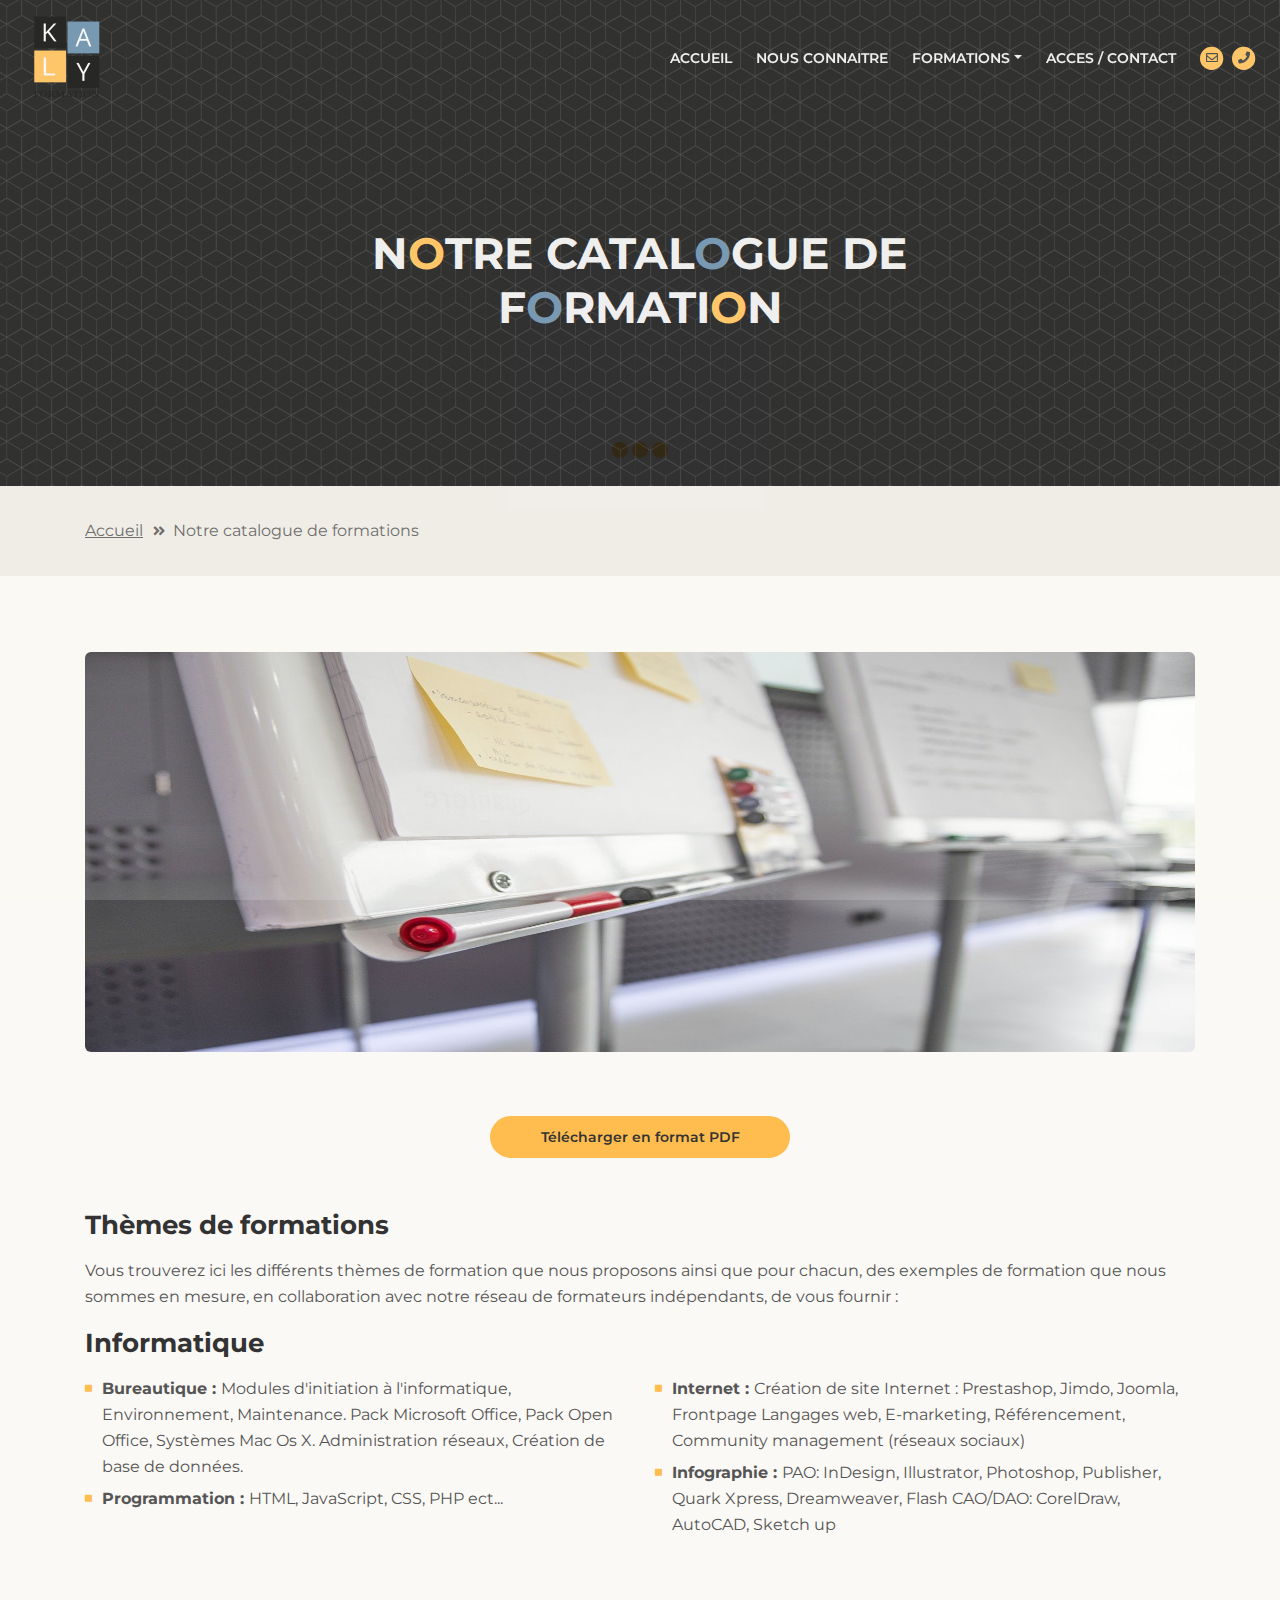
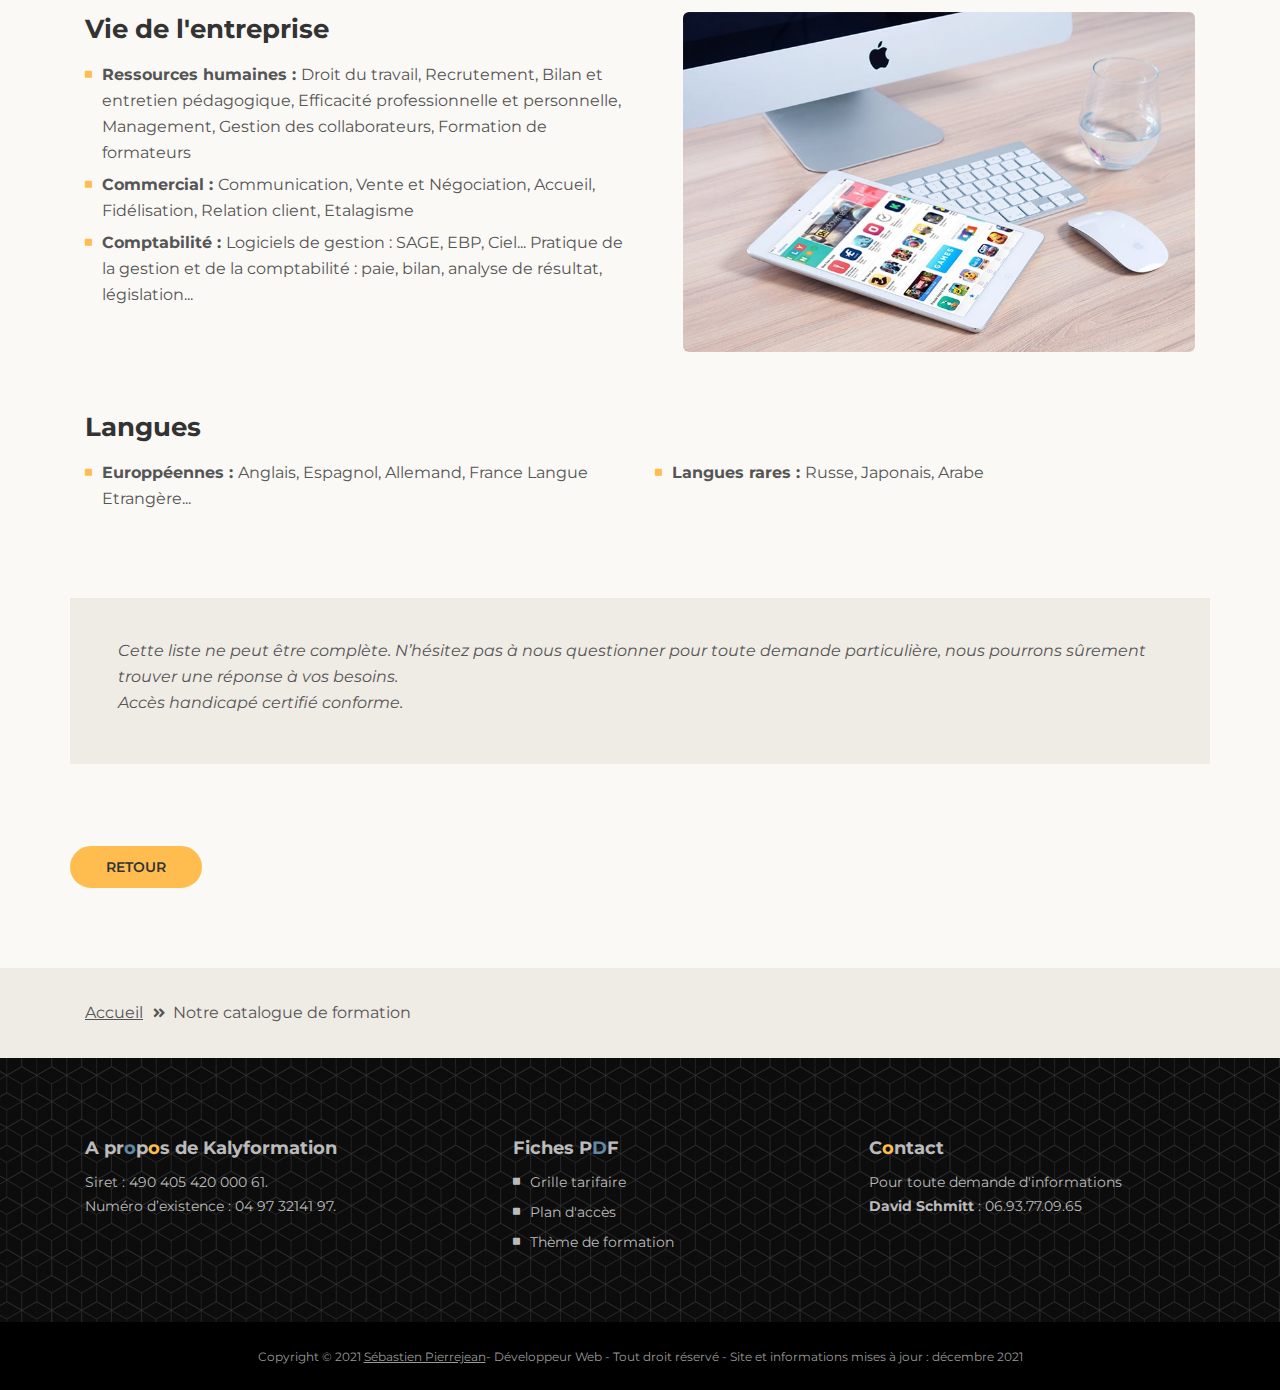
==== formation-details.html @ a507acc5 "Add files via upload" ====
<!DOCTYPE html>
<html lang="en">
    <head>
        <meta charset="utf-8" />
        <meta
            name="viewport"
            content="width=device-width, initial-scale=1, shrink-to-fit=no"
        />

        <!-- SEO Meta Tags -->
        <meta
            name="description"
            content="Landing page template built with HTML and Bootstrap 4 for presenting training courses, classes, workshops and for convincing visitors to register using the form."
        />
        <meta name="author" content="Inovatik" />

        <!-- OG Meta Tags to improve the way the post looks when you share the page on LinkedIn, Facebook, Google+ -->
        <meta property="og:site_name" content="" />
        <!-- website name -->
        <meta property="og:site" content="" />
        <!-- website link -->
        <meta property="og:title" content="" />
        <!-- title shown in the actual shared post -->
        <meta property="og:description" content="" />
        <!-- description shown in the actual shared post -->
        <meta property="og:image" content="" />
        <!-- image link, make sure it's jpg -->
        <meta property="og:url" content="" />
        <!-- where do you want your post to link to -->
        <meta property="og:type" content="article" />

        <!-- Website Title -->
        <title>Article Details - Corso</title>

        <!-- Styles -->
        <link
            href="https://fonts.googleapis.com/css?family=Montserrat:400,400i,600,700,700i&display=swap"
            rel="stylesheet"
        />
        <link href="css/bootstrap.css" rel="stylesheet" />
        <link href="css/fontawesome-all.css" rel="stylesheet" />
        <link href="css/swiper.css" rel="stylesheet" />
        <link href="css/magnific-popup.css" rel="stylesheet" />
        <link href="css/styles.css" rel="stylesheet" />

        <!-- Favicon  -->
        <link rel="icon" href="images/favicon.png" />
    </head>
    <body data-spy="scroll" data-target=".fixed-top">
        <!-- Preloader -->
        <div class="spinner-wrapper">
            <div class="spinner">
                <div class="bounce1"></div>
                <div class="bounce2"></div>
                <div class="bounce3"></div>
            </div>
        </div>
        <!-- end of preloader -->

        <!-- Navigation -->
        <nav class="navbar navbar-expand-lg navbar-dark navbar-custom fixed-top">
            <!-- Text Logo - Use this if you don't have a graphic logo -->
            <!-- <a class="navbar-brand logo-text page-scroll" href="index.html">Corso</a> -->

            <!-- Image Logo -->
            <a class="logo-image" href="index.html"
                ><img src="images/kalySmallLogo.png" alt="alternative"
            /></a>

            <!-- Mobile Menu Toggle Button -->
            <button
                class="navbar-toggler"
                type="button"
                data-toggle="collapse"
                data-target="#navbarsExampleDefault"
                aria-controls="navbarsExampleDefault"
                aria-expanded="false"
                aria-label="Toggle navigation"
            >
                <span class="navbar-toggler-awesome fas fa-bars"></span>
                <span class="navbar-toggler-awesome fas fa-times"></span>
            </button>
            <!-- end of mobile menu toggle button -->

            <div class="collapse navbar-collapse" id="navbarsExampleDefault">
                <ul class="navbar-nav ml-auto">
                    <li class="nav-item">
                        <a class="nav-link page-scroll" href="index.html"
                            >ACCUEIL <span class="sr-only">(current)</span></a
                        >
                    </li>
                    <li class="nav-item">
                        <a class="nav-link page-scroll" href="index.html#register"
                            >NOUS CONNAITRE</a
                        >
                    </li>

                    <!-- Dropdown Menu -->
                    <li class="nav-item dropdown">
                        <a
                            class="nav-link dropdown-toggle page-scroll"
                            href="index.html#description"
                            id="navbarDropdown"
                            role="button"
                            aria-haspopup="true"
                            aria-expanded="false"
                            >FORMATIONS</a
                        >
                        <div class="dropdown-menu" aria-labelledby="navbarDropdown">
                            <a class="dropdown-item" href="formation-details.html"
                                ><span class="item-text">NOS FORMATIONS</span></a
                            >
                            <div class="dropdown-divider"></div>
                            <a class="dropdown-item" href="terms-conditions.html"
                                ><span class="item-text">PLANING 2022</span></a
                            >
                            <div class="dropdown-divider"></div>
                            <a class="dropdown-item" href="price.html"
                                ><span class="item-text">TARIFS</span></a
                            >
                        </div>
                    </li>
                    <!-- end of dropdown menu -->

                    <li class="nav-item">
                        <a class="nav-link page-scroll" href="index.html#contact"
                            >ACCES / CONTACT</a
                        >
                    </li>
                </ul>
                <span class="nav-item social-icons">
                    <span class="fa-stack">
                        <a href="mailto:david@kalyformation.fr">
                            <i class="fas fa-circle fa-stack-2x"></i>
                            <i class="far fa-envelope fa-stack-1x"></i>
                        </a>
                    </span>
                    <span class="fa-stack">
                        <a href="#contact">
                            <i class="fas fa-circle fa-stack-2x"></i>
                            <i class="fas fa-phone fa-stack-1x"></i>
                        </a>
                    </span>
                </span>
            </div>
        </nav>
        <!-- end of navbar -->
        <!-- end of navigation -->

        <!-- Header -->
        <header id="header" class="ex-header">
            <div class="container">
                <div class="row">
                    <div class="col-md-12">
                        <h1 class="white">
                            N<span class="color-yellow">o</span>tre catal<span
                                class="color-blue"
                                >o</span
                            >gue de f<span class="color-blue">o</span>rmati<span
                                class="color-yellow"
                                >o</span
                            >n
                        </h1>
                    </div>
                    <!-- end of col -->
                </div>
                <!-- end of row -->
            </div>
            <!-- end of container -->
        </header>
        <!-- end of ex-header -->
        <!-- end of header -->

        <!-- Breadcrumbs -->
        <div class="ex-basic-1">
            <div class="container">
                <div class="row">
                    <div class="col-lg-12">
                        <div class="breadcrumbs">
                            <a href="index.html">Accueil</a
                            ><i class="fa fa-angle-double-right"></i
                            ><span>Notre catalogue de formations</span>
                        </div>
                        <!-- end of breadcrumbs -->
                    </div>
                    <!-- end of col -->
                </div>
                <!-- end of row -->
            </div>
            <!-- end of container -->
        </div>
        <!-- end of ex-basic-1 -->
        <!-- end of breadcrumbs -->

        <!-- Privacy Content -->
        <div class="ex-basic-2">
            <div class="container">
                <div class="row">
                    <div class="col-lg-12">
                        <div class="image-container-large img-formation-details">
                            <img
                                class="img-fluid"
                                src="images/workshop.jpg"
                                alt="alternative"
                            />
                        </div>
                        <a class="btn-solid-reg button-price" href="index.html"
                            >Télécharger en format PDF</a
                        >
                        <!-- end of image-container-large -->
                        <div class="text-container">
                            <h3>Thèmes de formations</h3>

                            <p>
                                Vous trouverez ici les différents thèmes de formation que
                                nous proposons ainsi que pour chacun, des exemples de
                                formation que nous sommes en mesure, en collaboration avec
                                notre réseau de formateurs indépendants, de vous fournir :
                            </p>
                            <h3 id="informatique">Informatique</h3>
                            <div class="row">
                                <div class="col-md-6">
                                    <ul class="list-unstyled li-space-lg">
                                        <li class="media">
                                            <i class="fas fa-square"></i>
                                            <div class="media-body">
                                                <strong>Bureautique : </strong>
                                                Modules d'initiation à l'informatique,
                                                Environnement, Maintenance. Pack Microsoft
                                                Office, Pack Open Office, Systèmes Mac Os
                                                X. Administration réseaux, Création de
                                                base de données.
                                            </div>
                                        </li>
                                        <li class="media">
                                            <i class="fas fa-square"></i>
                                            <div class="media-body">
                                                <strong>Programmation : </strong>
                                                HTML, JavaScript, CSS, PHP ect...
                                            </div>
                                        </li>
                                    </ul>
                                </div>
                                <!-- end of col -->

                                <div class="col-md-6">
                                    <ul class="list-unstyled li-space-lg">
                                        <li class="media">
                                            <i class="fas fa-square"></i>
                                            <div class="media-body">
                                                <strong>Internet : </strong>
                                                Création de site Internet : Prestashop,
                                                Jimdo, Joomla, Frontpage Langages web,
                                                E-marketing, Référencement, Community
                                                management (réseaux sociaux)
                                            </div>
                                        </li>
                                        <li class="media">
                                            <i class="fas fa-square"></i>
                                            <div class="media-body">
                                                <strong>Infographie : </strong>
                                                PAO: InDesign, Illustrator, Photoshop,
                                                Publisher, Quark Xpress, Dreamweaver,
                                                Flash CAO/DAO: CorelDraw, AutoCAD, Sketch
                                                up
                                            </div>
                                        </li>
                                    </ul>
                                </div>
                                <!-- end of col -->
                            </div>
                            <!-- end of row -->
                        </div>
                        <!-- end of text-container-->

                        <div class="text-container">
                            <div class="row">
                                <div class="col-md-6">
                                    <h3 id="vie-de-lentreprise">Vie de l'entreprise</h3>
                                    <ul class="list-unstyled li-space-lg">
                                        <li class="media">
                                            <i class="fas fa-square"></i>
                                            <div class="media-body">
                                                <strong>Ressources humaines : </strong>
                                                Droit du travail, Recrutement, Bilan et
                                                entretien pédagogique, Efficacité
                                                professionnelle et personnelle,
                                                Management, Gestion des collaborateurs,
                                                Formation de formateurs
                                            </div>
                                        </li>
                                        <li class="media">
                                            <i class="fas fa-square"></i>
                                            <div class="media-body">
                                                <strong>Commercial : </strong>
                                                Communication, Vente et Négociation,
                                                Accueil, Fidélisation, Relation client,
                                                Etalagisme
                                            </div>
                                        </li>
                                        <li class="media">
                                            <i class="fas fa-square"></i>
                                            <div class="media-body">
                                                <strong>Comptabilité : </strong>
                                                Logiciels de gestion : SAGE, EBP, Ciel...
                                                Pratique de la gestion et de la
                                                comptabilité : paie, bilan, analyse de
                                                résultat, législation...
                                            </div>
                                        </li>
                                    </ul>
                                </div>
                                <!-- end of col -->
                                <div class="col-md-6">
                                    <div class="image-container-small">
                                        <img
                                            class="img-fluid"
                                            src="images/article-details-small.jpg"
                                            alt="alternative"
                                        />
                                    </div>
                                    <!-- end of image-container-small -->
                                </div>
                                <!-- end of col -->
                            </div>
                            <!-- end of row -->
                        </div>
                        <!-- end of text-container -->
                        <h3 id="langues">Langues</h3>
                        <div class="row">
                            <div class="col-md-6">
                                <ul class="list-unstyled li-space-lg">
                                    <li class="media">
                                        <i class="fas fa-square"></i>
                                        <div class="media-body">
                                            <strong>Europpéennes : </strong>
                                            Anglais, Espagnol, Allemand, France Langue
                                            Etrangère...
                                        </div>
                                    </li>
                                </ul>
                            </div>
                            <!-- end of col -->

                            <div class="col-md-6">
                                <ul class="list-unstyled li-space-lg">
                                    <li class="media">
                                        <i class="fas fa-square"></i>
                                        <div class="media-body">
                                            <strong>Langues rares : </strong>
                                            Russe, Japonais, Arabe
                                        </div>
                                    </li>
                                </ul>
                            </div>
                            <!-- end of col -->
                        </div>
                        <!-- end of row -->
                    </div>
                    <div>
                        <!-- end of text-container-->

                        <div class="text-container dark notice-formation">
                            <p class="testimonial-text">
                                Cette liste ne peut être complète. N’hésitez pas à nous
                                questionner pour toute demande particulière, nous pourrons
                                sûrement trouver une réponse à vos besoins.<br />
                                Accès handicapé certifié conforme.
                            </p>
                        </div>
                        <!-- end of text container -->

                        <a class="btn-solid-reg" href="index.html">RETOUR</a>
                    </div>
                    <!-- end of col-->
                </div>
                <!-- end of row -->
            </div>
            <!-- end of container -->
        </div>
        <!-- end of ex-basic-2 -->
        <!-- end of privacy content -->

        <!-- Breadcrumbs -->
        <div class="ex-basic-1">
            <div class="container">
                <div class="row">
                    <div class="col-lg-12">
                        <div class="breadcrumbs">
                            <a href="index.html">Accueil</a
                            ><i class="fa fa-angle-double-right"></i
                            ><span>Notre catalogue de formation</span>
                        </div>
                        <!-- end of breadcrumbs -->
                    </div>
                    <!-- end of col -->
                </div>
                <!-- end of row -->
            </div>
            <!-- end of container -->
        </div>
        <!-- end of ex-basic-1 -->
        <!-- end of breadcrumbs -->

        <!-- Footer -->
        <div class="footer">
            <div class="container">
                <div class="row">
                    <div class="col-md-4">
                        <div class="footer-col first">
                            <h5>
                                A pr<span class="color-blue">o</span>p<span
                                    class="color-yellow"
                                    >o</span
                                >s de Kalyformation
                            </h5>
                            <p class="p-small">
                                Siret : 490 405 420 000 61.
                                <br />
                                Numéro d’existence : 04 97 32141 97.
                            </p>
                        </div>
                    </div>
                    <!-- end of col -->
                    <div class="col-md-4">
                        <div class="footer-col second">
                            <h5>Fiches P<span class="color-blue">D</span>F</h5>
                            <ul class="list-unstyled li-space-lg p-small">
                                <li class="media">
                                    <i class="fas fa-square"></i>
                                    <div class="media-body">
                                        <a href="terms-conditions.html"
                                            >Grille tarifaire</a
                                        >
                                    </div>
                                </li>
                                <li class="media">
                                    <i class="fas fa-square"></i>
                                    <div class="media-body">
                                        <a href="privacy-policy.html">Plan d'accès</a>
                                    </div>
                                </li>
                                <li class="media">
                                    <i class="fas fa-square"></i>
                                    <div class="media-body">
                                        <a href="article-details.html"
                                            >Thème de formation</a
                                        >
                                    </div>
                                </li>
                            </ul>
                        </div>
                    </div>
                    <!-- end of col -->

                    <div class="col-md-4">
                        <div class="footer-col fourth">
                            <h5>C<span class="color-yellow">o</span>ntact</h5>
                            <p class="p-small">
                                Pour toute demande d'informations
                                <br />
                                <strong>David Schmitt</strong> : 06.93.77.09.65
                            </p>
                        </div>
                    </div>
                </div>
                <!-- end of col -->
            </div>
            <!-- end of container -->
        </div>
        <!-- end of footer -->

        <!-- Copyright -->
        <div class="copyright">
            <div class="container">
                <div class="row">
                    <div class="col-lg-12">
                        <p class="p-small">
                            Copyright © 2021
                            <a href="mailto:pj.sebastien@gmail.com"
                                >Sébastien Pierrejean</a
                            >- Développeur Web - Tout droit réservé - Site et informations
                            mises à jour : décembre 2021
                        </p>
                    </div>
                    <!-- end of col -->
                </div>
                <!-- enf of row -->
            </div>
            <!-- end of container -->
        </div>
        <!-- end of copyright -->

        <!-- Scripts -->
        <script src="js/jquery.min.js"></script>
        <!-- jQuery for Bootstrap's JavaScript plugins -->
        <script src="js/popper.min.js"></script>
        <!-- Popper tooltip library for Bootstrap -->
        <script src="js/bootstrap.min.js"></script>
        <!-- Bootstrap framework -->
        <script src="js/jquery.easing.min.js"></script>
        <!-- jQuery Easing for smooth scrolling between anchors -->
        <script src="js/jquery.countdown.min.js"></script>
        <!-- The Final Countdown plugin for jQuery -->
        <script src="js/swiper.min.js"></script>
        <!-- Swiper for image and text sliders -->
        <script src="js/jquery.magnific-popup.js"></script>
        <!-- Magnific Popup for lightboxes -->
        <script src="js/validator.min.js"></script>
        <!-- Validator.js - Bootstrap plugin that validates forms -->
        <script src="js/scripts.js"></script>
        <!-- Custom scripts -->
    </body>
</html>
---- css/styles.css ----
/* Template: Corso - Free Training Course Landing Page Template
   Author: Inovatik
   Created: Nov 2019
   Description: Master CSS file
*/

/*****************************************
Table Of Contents:

01. General Styles
02. Preloader
03. Navigation
04. Header
05. Registration
06. Partners
07. Instructor
08. Description
09. Students
10. Details Lightbox
11. Video
12. Takeaways
13. Testimonials
14. Date
15. Newsletter
16. Contact
17. Footer
18. Copyright
19. Back To Top Button
20. Extra Pages
21. Media Queries
******************************************/

/*****************************************
Colors:
- Backgrounds - light gray #fbf9f5
- Backgrounds, buttons - yellow #ffbd50
- Headings text, navbar links - black #333
- Body text - dark gray #555
******************************************/

/******************************/
/*     01. General Styles     */
/******************************/
body,
html {
    width: 100%;
    height: 100%;
}

body,
p {
    color: #555;
    font: 400 1rem/1.625rem 'Montserrat', sans-serif;
}

.p-large {
    font: 400 1.125rem/1.75rem 'Montserrat', sans-serif;
}

.p-small {
    font: 400 0.875rem/1.5rem 'Montserrat', sans-serif;
}

.p-heading {
    margin-bottom: 3.75rem;
}

.color-blue {
    color: #6088a7;
}

.color-yellow {
    color: #ffbd50;
}

h1 {
    color: #333;
    font: 700 2.75rem/3.375rem 'Montserrat', sans-serif;
    text-transform: uppercase;
    padding-top: 50px;
}

h2 {
    color: #333;
    font: 700 2.25rem/2.875rem 'Montserrat', sans-serif;
}

@media (max-width: 452px) {
    h1 {
        font-size: 2.25rem;
    }
    h2 {
        font-size: 1.75rem;
    }
}
@media (max-width: 368px) {
    h1 {
        font-size: 1.9rem;
    }
    h2 {
        font-size: 1.65rem;
    }
}

h3 {
    color: #333;
    font: 700 1.625rem/2.125rem 'Montserrat', sans-serif;
}

h4 {
    color: #333;
    font: 700 1.25rem/1.875rem 'Montserrat', sans-serif;
}

h5 {
    color: #333;
    font: 700 1.125rem/1.75rem 'Montserrat', sans-serif;
}

h6 {
    color: #333;
    font: 700 1rem/1.625rem 'Montserrat', sans-serif;
}

.testimonial-text {
    font-style: italic;
}

.testimonial-author {
    font-weight: 700;
    font-size: 1rem;
    line-height: 1.625rem;
}

.li-space-lg li {
    margin-bottom: 0.375rem;
}

.indent {
    padding-left: 1.25rem;
}

a {
    color: #555;
    text-decoration: underline;
}

a:hover {
    color: #555;
    text-decoration: underline;
}

.link-formation {
    text-decoration: none;
    cursor: pointer;
}

.link-to-formation {
    text-decoration: none;
    cursor: pointer;
}

.link-formation:hover {
    text-decoration: none;
}

.white {
    color: #eee;
}

.btn-solid-reg {
    display: inline-block;
    padding: 1.1875rem 2.125rem 1.1875rem 2.125rem;
    border: 0.125rem solid #ffbd50;
    border-radius: 2rem;
    background-color: #ffbd50;
    color: #333;
    font: 600 0.875rem/0 'Montserrat', sans-serif;
    text-decoration: none;
    transition: all 0.2s;
}

.btn-solid-reg:hover {
    border: 0.125rem solid #333;
    background-color: transparent;
    color: #333;
    text-decoration: none;
}

.btn-solid-lg {
    display: inline-block;
    padding: 1.375rem 2.625rem 1.375rem 2.625rem;
    border: 0.125rem solid #ffbd50;
    border-radius: 2rem;
    background-color: #ffbd50;
    color: #333;
    font: 600 0.875rem/0 'Montserrat', sans-serif;
    text-decoration: none;
    transition: all 0.2s;
}

.btn-solid-lg:hover {
    border: 0.125rem solid #333;
    background-color: transparent;
    color: #333;
    text-decoration: none;
}

.btn-outline-reg {
    display: inline-block;
    padding: 1.1875rem 2.125rem 1.1875rem 2.125rem;
    border: 0.125rem solid #333;
    border-radius: 2rem;
    background-color: transparent;
    color: #333;
    font: 600 0.875rem/0 'Montserrat', sans-serif;
    text-decoration: none;
    transition: all 0.2s;
}

.btn-outline-reg:hover {
    border: 0.125rem solid #ffbd50;
    background-color: #ffbd50;
    color: #333;
    text-decoration: none;
}

.btn-outline-lg {
    display: inline-block;
    padding: 1.375rem 2.625rem 1.375rem 2.625rem;
    border: 0.125rem solid #333;
    border-radius: 2rem;
    background-color: transparent;
    color: #333;
    font: 600 0.875rem/0 'Montserrat', sans-serif;
    text-decoration: none;
    transition: all 0.2s;
}

.btn-outline-lg:hover {
    border: 0.125rem solid #ffbd50;
    background-color: #ffbd50;
    color: #333;
    text-decoration: none;
}

.btn-outline-sm {
    display: inline-block;
    padding: 1rem 1.625rem 0.875rem 1.625rem;
    border: 0.125rem solid #333;
    border-radius: 2rem;
    background-color: transparent;
    color: #333;
    font: 600 0.875rem/0 'Montserrat', sans-serif;
    text-decoration: none;
    transition: all 0.2s;
}

.btn-outline-sm:hover {
    border: 0.125rem solid #ffbd50;
    background-color: #ffbd50;
    color: #333;
    text-decoration: none;
}

.form-group {
    position: relative;
    margin-bottom: 1.25rem;
}

.form-group.has-error.has-danger {
    margin-bottom: 0.625rem;
}

.form-group.has-error.has-danger .help-block.with-errors ul {
    margin-top: 0.375rem;
}

.label-control {
    position: absolute;
    top: 0.87rem;
    left: 1.375rem;
    color: #555;
    opacity: 1;
    font: 400 0.875rem/1.375rem 'Montserrat', sans-serif;
    cursor: text;
    transition: all 0.2s ease;
}

.italic {
    width: 80%;
    margin: 0 auto;
    margin-top: 60px;
    font-style: italic;
}

/* IE10+ hack to solve lower label text position compared to the rest of the browsers */
@media screen and (-ms-high-contrast: active), screen and (-ms-high-contrast: none) {
    .label-control {
        top: 0.9375rem;
    }
}

.form-control-input:focus + .label-control,
.form-control-input.notEmpty + .label-control,
.form-control-textarea:focus + .label-control,
.form-control-textarea.notEmpty + .label-control {
    top: 0.125rem;
    opacity: 1;
    font-size: 0.75rem;
    font-weight: 700;
}

.form-control-input,
.form-control-select {
    display: block; /* needed for proper display of the label in Firefox, IE, Edge */
    width: 100%;
    padding-top: 1.0625rem;
    padding-bottom: 0.0625rem;
    padding-left: 1.3125rem;
    border: 1px solid #c4d8dc;
    border-radius: 0.25rem;
    background-color: #fff;
    color: #555;
    font: 400 0.875rem/1.875rem 'Montserrat', sans-serif;
    transition: all 0.2s;
    -webkit-appearance: none; /* removes inner shadow on form inputs on ios safari */
}

.form-control-select {
    padding-top: 0.5rem;
    padding-bottom: 0.5rem;
    height: 3rem;
}

/* IE10+ hack to solve lower label text position compared to the rest of the browsers */
@media screen and (-ms-high-contrast: active), screen and (-ms-high-contrast: none) {
    .form-control-input {
        padding-top: 1.25rem;
        padding-bottom: 0.75rem;
        line-height: 1.75rem;
    }

    .form-control-select {
        padding-top: 0.875rem;
        padding-bottom: 0.75rem;
        height: 3.125rem;
        line-height: 2.125rem;
    }
}

select {
    /* you should keep these first rules in place to maintain cross-browser behavior */
    -webkit-appearance: none;
    -moz-appearance: none;
    -ms-appearance: none;
    -o-appearance: none;
    appearance: none;
    background-image: url('../images/down-arrow.png');
    background-position: 96% 50%;
    background-repeat: no-repeat;
    outline: none;
}

select::-ms-expand {
    display: none; /* removes the ugly default down arrow on select form field in IE11 */
}

.form-control-textarea {
    display: block; /* used to eliminate a bottom gap difference between Chrome and IE/FF */
    width: 100%;
    height: 8rem; /* used instead of html rows to normalize height between Chrome and IE/FF */
    padding-top: 1.25rem;
    padding-left: 1.3125rem;
    border: 1px solid #c4d8dc;
    border-radius: 0.25rem;
    background-color: #fff;
    color: #555;
    font: 400 0.875rem/1.75rem 'Montserrat', sans-serif;
    transition: all 0.2s;
}

.form-control-input:focus,
.form-control-select:focus,
.form-control-textarea:focus {
    border: 1px solid #a1a1a1;
    outline: none; /* Removes blue border on focus */
}

.form-control-input:hover,
.form-control-select:hover,
.form-control-textarea:hover {
    border: 1px solid #a1a1a1;
}

.checkbox {
    font-size: 0.75rem;
    line-height: 1.25rem;
}

input[type='checkbox'] {
    vertical-align: -15%;
    margin-right: 0.375rem;
}

/* IE10+ hack to raise checkbox field position compared to the rest of the browsers */
@media screen and (-ms-high-contrast: active), screen and (-ms-high-contrast: none) {
    input[type='checkbox'] {
        vertical-align: -9%;
    }
}

.form-control-submit-button {
    display: inline-block;
    width: 100%;
    height: 3.125rem;
    border: 0.125rem solid #ffbd50;
    border-radius: 1.5rem;
    background-color: #ffbd50;
    color: #333;
    font: 600 0.875rem/0 'Montserrat', sans-serif;
    cursor: pointer;
    transition: all 0.2s;
}

.form-control-submit-button:hover {
    border: 0.125rem solid #333;
    background-color: transparent;
    color: #333;
}

/* Fade-move Animation For Details Lightbox - Magnific Popup */
/* at start */
.my-mfp-slide-bottom .zoom-anim-dialog {
    opacity: 0;
    transition: all 0.2s ease-out;
    -webkit-transform: translateY(-1.25rem) perspective(37.5rem) rotateX(10deg);
    -ms-transform: translateY(-1.25rem) perspective(37.5rem) rotateX(10deg);
    transform: translateY(-1.25rem) perspective(37.5rem) rotateX(10deg);
}

/* animate in */
.my-mfp-slide-bottom.mfp-ready .zoom-anim-dialog {
    opacity: 1;
    -webkit-transform: translateY(0) perspective(37.5rem) rotateX(0);
    -ms-transform: translateY(0) perspective(37.5rem) rotateX(0);
    transform: translateY(0) perspective(37.5rem) rotateX(0);
}

/* animate out */
.my-mfp-slide-bottom.mfp-removing .zoom-anim-dialog {
    opacity: 0;
    -webkit-transform: translateY(-0.625rem) perspective(37.5rem) rotateX(10deg);
    -ms-transform: translateY(-0.625rem) perspective(37.5rem) rotateX(10deg);
    transform: translateY(-0.625rem) perspective(37.5rem) rotateX(10deg);
}

/* dark overlay, start state */
.my-mfp-slide-bottom.mfp-bg {
    opacity: 0;
    transition: opacity 0.2s ease-out;
}

/* animate in */
.my-mfp-slide-bottom.mfp-ready.mfp-bg {
    opacity: 0.8;
}
/* animate out */
.my-mfp-slide-bottom.mfp-removing.mfp-bg {
    opacity: 0;
}
/* end of fade-move animation for details lightbox - magnific popup */

/* Fade Animation For Image Lightbox - Magnific Popup */
@-webkit-keyframes fadeIn {
    from {
        opacity: 0;
    }
    to {
        opacity: 1;
    }
}

@keyframes fadeIn {
    from {
        opacity: 0;
    }
    to {
        opacity: 1;
    }
}

.fadeIn {
    -webkit-animation: fadeIn 0.6s;
    animation: fadeIn 0.6s;
}

@-webkit-keyframes fadeOut {
    from {
        opacity: 1;
    }
    to {
        opacity: 0;
    }
}

@keyframes fadeOut {
    from {
        opacity: 1;
    }
    to {
        opacity: 0;
    }
}

.fadeOut {
    -webkit-animation: fadeOut 0.8s;
    animation: fadeOut 0.8s;
}
/* end of fade animation for details lightbox - magnific popup */

/*************************/
/*     02. Preloader     */
/*************************/
.spinner-wrapper {
    position: fixed;
    z-index: 999999;
    top: 0;
    right: 0;
    bottom: 0;
    left: 0;
    background: #fbf9f5;
}

.spinner {
    position: absolute;
    top: 50%; /* centers the loading animation vertically one the screen */
    left: 50%; /* centers the loading animation horizontally one the screen */
    width: 3.75rem;
    height: 1.25rem;
    margin: -0.625rem 0 0 -1.875rem; /* is width and height divided by two */
    text-align: center;
}

.spinner > div {
    display: inline-block;
    width: 1rem;
    height: 1rem;
    border-radius: 100%;
    background-color: #ffbd50;
    -webkit-animation: sk-bouncedelay 1.4s infinite ease-in-out both;
    animation: sk-bouncedelay 1.4s infinite ease-in-out both;
}

.spinner .bounce1 {
    -webkit-animation-delay: -0.32s;
    animation-delay: -0.32s;
}

.spinner .bounce2 {
    -webkit-animation-delay: -0.16s;
    animation-delay: -0.16s;
}

@-webkit-keyframes sk-bouncedelay {
    0%,
    80%,
    100% {
        -webkit-transform: scale(0);
    }
    40% {
        -webkit-transform: scale(1);
    }
}

@keyframes sk-bouncedelay {
    0%,
    80%,
    100% {
        -webkit-transform: scale(0);
        -ms-transform: scale(0);
        transform: scale(0);
    }
    40% {
        -webkit-transform: scale(1);
        -ms-transform: scale(1);
        transform: scale(1);
    }
}

/**************************/
/*     03. Navigation     */
/**************************/
.navbar-custom {
    background-color: #fff;
    box-shadow: 0 0.0625rem 0.375rem 0 rgba(0, 0, 0, 0.04);
    font: 600 0.875rem/0.875rem 'Montserrat', sans-serif;
    transition: all 0.2s;
}

.navbar-custom .logo-image img {
    width: 100px;
    height: 100px;
}

.navbar-custom .logo-image .logo-text {
    font: italic 600 2rem/1.5rem 'Montserrat', sans-serif;
    color: #ffbd50;
    text-decoration: none;
}

.navbar-custom .navbar-nav {
    margin-top: 0.75rem;
    margin-bottom: 0.5rem;
}

.navbar-custom .nav-item .nav-link {
    padding: 0.625rem 0.75rem;
    color: #333;
    text-decoration: none;
    transition: all 0.2s ease;
}

.navbar-custom .nav-item .nav-link:hover,
.navbar-custom .nav-item .nav-link.active {
    color: #ffbd50;
}

/* Dropdown Menu */
.navbar-custom .dropdown:hover > .dropdown-menu {
    display: block; /* this makes the dropdown menu stay open while hovering it */
    min-width: auto;
    animation: fadeDropdown 0.2s; /* required for the fade animation */
}

@keyframes fadeDropdown {
    0% {
        opacity: 0;
    }

    100% {
        opacity: 1;
    }
}

.navbar-custom .dropdown-toggle:focus {
    /* removes dropdown outline on focus */
    outline: 0;
}

.navbar-custom .dropdown-menu {
    margin-top: 0;
    border: none;
    border-radius: 0.25rem;
    background-color: #fff;
}

.navbar-custom .dropdown-item {
    color: #333;
    text-decoration: none;
}

.navbar-custom .dropdown-item:hover {
    background-color: #fff;
}

.navbar-custom .dropdown-item .item-text {
    font: 600 0.875rem/0.875rem 'Montserrat', sans-serif;
}

.navbar-custom .dropdown-item:hover .item-text {
    color: #ffbd50;
}

.navbar-custom .dropdown-divider {
    width: 100%;
    height: 1px;
    margin: 0.75rem auto 0.725rem auto;
    border: none;
    background-color: #c4d8dc;
    opacity: 0.2;
}
/* end of dropdown menu */

.navbar-custom .social-icons {
    display: none;
}

.navbar-custom .navbar-toggler {
    padding: 0;
    border: none;
    color: #333;
    font-size: 2rem;
}

.navbar-custom button[aria-expanded='false'] .navbar-toggler-awesome.fas.fa-times {
    display: none;
}

.navbar-custom button[aria-expanded='false'] .navbar-toggler-awesome.fas.fa-bars {
    display: inline-block;
}

.navbar-custom button[aria-expanded='true'] .navbar-toggler-awesome.fas.fa-bars {
    display: none;
}

.navbar-custom button[aria-expanded='true'] .navbar-toggler-awesome.fas.fa-times {
    display: inline-block;
    margin-right: 0.125rem;
}

/*********************/
/*    04. Header     */
/*********************/
.header {
    position: relative;
    padding-top: 8rem;
    padding-bottom: 40%;
    background: linear-gradient(to bottom right, rgba(0, 0, 0, 0.8), rgba(0, 0, 0, 0.8)),
        url('../images/header-background.jpg') center center no-repeat;
    background-size: cover;
    text-align: center;
}

.header .countdown {
    margin-bottom: 0.5rem;
    color: #fff;
    text-align: center;
}

.header .countdown #clock .counter-number {
    display: inline-block;
    width: 6.5rem;
    height: 6.5rem;
    margin-right: 0.5rem;
    margin-bottom: 1.25rem;
    margin-left: 0.5rem;
    padding-top: 2rem;
    border: 0.125rem solid #fff;
    border-radius: 50%;
    font-weight: 400;
    font-size: 2.25rem;
    line-height: 1.25rem;
    text-align: center;
}

.header .countdown #clock .counter-number .timer-text {
    font-size: 0.75rem;
    line-height: 1rem;
    text-align: center;
}

.header h1 {
    margin-bottom: 0.75rem;
    color: #eee;
}

.header .p-large {
    margin-bottom: 1.75rem;
    color: #ddd;
}

.header .btn-solid-lg {
    margin-right: 0.5rem;
    margin-bottom: 1.125rem;
    margin-left: 0.5rem;
}

.header .btn-solid-lg:hover {
    border: 0.125rem solid #ffbd50;
    color: #ffbd50;
}

.header .btn-outline-lg {
    border: 0.125rem solid #fff;
    color: #fff;
}

.header .btn-outline-lg:hover {
    background-color: #fff;
    color: #333;
}

.header .outer-container {
    position: absolute;
    right: 0;
    bottom: -2rem;
    left: 0;
    margin-right: auto;
    margin-left: auto;
    width: 100%;
}

.header .slider-container {
    position: relative;
}

.header .swiper-container {
    position: static;
    width: 80%;
    border-radius: 0.75rem;
}

.header .swiper-container img {
    border-radius: 0.75rem;
}

.header .swiper-button-prev:focus,
.header .swiper-button-next:focus {
    /* even if you can't see it chrome you can see it on mobile device */
    outline: none;
}

.header .swiper-button-prev {
    left: 0.25rem;
    background-image: url("data:image/svg+xml;charset=utf-8,%3Csvg%20xmlns%3D'http%3A%2F%2Fwww.w3.org%2F2000%2Fsvg'%20viewBox%3D'0%200%2028%2044'%3E%3Cpath%20d%3D'M0%2C22L22%2C0l2.1%2C2.1L4.2%2C22l19.9%2C19.9L22%2C44L0%2C22L0%2C22L0%2C22z'%20fill%3D'%23ffffff'%2F%3E%3C%2Fsvg%3E");
    background-size: 1.125rem 1.75rem;
}

.header .swiper-button-next {
    right: 0.25rem;
    background-image: url("data:image/svg+xml;charset=utf-8,%3Csvg%20xmlns%3D'http%3A%2F%2Fwww.w3.org%2F2000%2Fsvg'%20viewBox%3D'0%200%2028%2044'%3E%3Cpath%20d%3D'M27%2C22L27%2C22L5%2C44l-2.1-2.1L22.8%2C22L2.9%2C2.1L5%2C0L27%2C22L27%2C22z'%20fill%3D'%23ffffff'%2F%3E%3C%2Fsvg%3E");
    background-size: 1.125rem 1.75rem;
}

.photo-david {
    width: 100px;
    height: 100px;
    object-fit: cover;
    border-radius: 50%;
    border: 1px solid white;
    float: left;
    margin: 10px 20px 0 0;
}

.presentation-text {
    padding: 0 10px 0 10px;
}

/****************************/
/*     05. Nos résultats     */
/****************************/
.form-1 {
    padding-top: 6rem;
    padding-bottom: 6.25rem;
    background-color: #ffbd50;
}

.result-circle {
    padding-right: 12px;
}

.image-position {
    display: flex;
    align-items: center;
    justify-content: center;
}

.image-size {
    width: 75%;
}
/**************************/
/*     07. Instructor     */
/**************************/
.basic-1 {
    padding-top: 3.75rem;
    padding-bottom: 3.5rem;
    background-color: #fbf9f5;
}

.basic-1 h2 {
    margin-bottom: 1.25rem;
}

.basic-1 img {
    margin-bottom: 2.5rem;
    border-radius: 0.25rem;
}

/***************************/
/*     08. Description     */
/***************************/
.basic-2 {
    padding-top: 3.5rem;
    padding-bottom: 2.75rem;
    background-color: #fbf9f5;
}

.basic-2 h2 {
    margin-bottom: 3.75rem;
    text-align: center;
}

.basic-2 .li-space-lg li {
    margin-bottom: 1.375rem;
}

.basic-2 .list-unstyled .bullet {
    margin-right: 0.625rem;
    width: 2.125rem;
    height: 2.125rem;
    border-radius: 50%;
    background-color: #ffbd50;
    color: #333;
    font-style: normal;
    font-weight: 700;
    font-size: 0.875rem;
    line-height: 2rem;
    text-align: center;
}

/************************/
/*     09. Students     */
/************************/
.basic-3 {
    padding-top: 2.75rem;
    padding-bottom: 4rem;
    background-color: #fbf9f5;
}

.basic-3 .text-container {
    margin-bottom: 3.5rem;
}

.basic-3 h2 {
    margin-bottom: 1.25rem;
}

.basic-3 p {
    margin-bottom: 1.375rem;
}

.basic-3 img {
    border-radius: 0.25rem;
}

/********************************/
/*     10. Details Lightbox     */
/********************************/
.lightbox-basic {
    margin: 2.5rem auto;
    padding: 2rem 1.5rem 2rem 1.5rem;
    border-radius: 0.25rem;
    background: #fbf9f5;
    text-align: left;
}

.lightbox-basic .container {
    padding-right: 0;
    padding-left: 0;
}

.lightbox-basic .image-container {
    max-width: 33.75rem;
    margin-right: auto;
    margin-bottom: 3rem;
    margin-left: auto;
}

.lightbox-basic .image-container img {
    border-radius: 0.25rem;
}

.lightbox-basic h3 {
    margin-bottom: 0.5rem;
}

.lightbox-basic hr {
    width: 2.5rem;
    height: 0.125rem;
    margin-top: 0;
    margin-bottom: 0.875rem;
    margin-left: 0;
    border: 0;
    background-color: #555;
    text-align: left;
}

.lightbox-basic h4 {
    margin-bottom: 1rem;
}

.lightbox-basic .list-unstyled .fas {
    color: #555;
    font-size: 0.5rem;
    line-height: 1.5rem;
}

.lightbox-basic .list-unstyled .media-body {
    margin-left: 0.625rem;
}

.lightbox-basic .btn-outline-reg,
.lightbox-basic .btn-solid-reg {
    margin-top: 0.75rem;
}

/* Signup Button */
.lightbox-basic .btn-solid-reg.mfp-close {
    position: relative;
    width: auto;
    height: auto;
    color: #333;
    opacity: 1;
}

.lightbox-basic .btn-solid-reg.mfp-close:hover {
    color: #333;
}
/* end of signup Button */

/* Back Button */
.lightbox-basic a.mfp-close.as-button {
    position: relative;
    width: auto;
    height: auto;
    margin-left: 0.375rem;
    color: #333;
    opacity: 1;
}

.lightbox-basic a.mfp-close.as-button:hover {
    color: #333;
}
/* end of back button */

.lightbox-basic button.mfp-close.x-button {
    position: absolute;
    top: -0.125rem;
    right: -0.125rem;
    width: 2.75rem;
    height: 2.75rem;
    color: #707984;
}

/*************************/
/*     12. Takeaways     */
/*************************/
.cards {
    padding-top: 3rem;
    padding-bottom: 2rem;
    background-color: #fbf9f5;
}

.cards h2 {
    margin-bottom: 1rem;
    text-align: center;
}

.cards p {
    text-align: center;
}

.cards .card {
    max-width: 21rem;
    height: 355px;
    margin-right: auto;
    margin-bottom: 4rem;
    margin-left: auto;
    padding: 3rem 1.625rem 1.75rem 1.625rem;
    border: none;
    background-color: #fff;
    text-align: center;
}

.cards .card-image {
    width: 6rem;
    height: 6rem;
    margin-right: auto;
    margin-bottom: 1.5rem;
    margin-left: auto;
    border-radius: 50%;
    background-color: #fbf9f5;
}

.cards .fas,
.cards .far {
    color: #ffbd50;
    font-size: 3rem;
    line-height: 6rem;
}

.cards .card-body {
    padding: 0;
}

.cards .card-title {
    margin-bottom: 0.5rem;
}

/********************/
/*     14. Date     */
/********************/
.basic-5 {
    background-color: #fbf9f5;
    margin-bottom: 100px;
}

.basic-5 .text-container {
    padding-top: 6rem;
    padding-bottom: 6.125rem;
    border-radius: 0.75rem;
    background: linear-gradient(to bottom right, rgba(0, 0, 0, 0.8), rgba(0, 0, 0, 0.8)),
        url('../images/date-background.jpg') center center no-repeat;
    background-size: cover;
    text-align: center;
}

.basic-5 h2 {
    width: 90%;
    margin-right: auto;
    margin-bottom: 2rem;
    margin-left: auto;
    color: #eee;
}

.basic-5 p {
    width: 88%;
    margin-right: auto;
    margin-bottom: 1.75rem;
    margin-left: auto;
    color: #ddd;
}

.basic-5 .btn-solid-lg:hover {
    border: 0.125rem solid #fff;
    color: #fff;
}

/***********************/
/*     16. Contact     */
/***********************/
.form-3 {
    padding-top: 6.125rem;
    padding-bottom: 5.125rem;
    background-color: #ffbd50;
}

.form-3 .text-container {
    margin-bottom: 3rem;
}

.form-3 h2 {
    margin-bottom: 1.125rem;
}

.form-3 p {
    color: #333;
    margin-bottom: 2rem;
}

.form-3 h3 {
    margin-bottom: 0.875rem;
}

.form-3 .list-unstyled,
.form-3 .list-unstyled a {
    color: #333;
}

.form-3 .list-unstyled .fas {
    color: #333;
    font-size: 1rem;
    line-height: 1.625rem;
}

.form-3 .list-unstyled .media-body {
    margin-left: 0.75rem;
}

.form-3 .list-unstyled .media-body .fas.fa-globe {
    margin-left: 1.125rem;
    margin-right: 0.75rem;
}

.form-3 .form-control-input,
.form-3 .form-control-textarea {
    border: 1px solid #ffedd0;
    background-color: #ffedd0;
}

.form-3 .form-control-input:hover,
.form-3 .form-control-textarea:hover {
    border: 1px solid #fff;
}

.form-3 .help-block,
.form-3 .checkbox,
.form-3 .checkbox a {
    color: #333;
}

.form-3 .form-control-submit-button {
    border: 0.125rem solid #333;
    background-color: transparent;
}

.form-3 .form-control-submit-button:hover {
    border: 0.125rem solid #ffedd0;
    background-color: #ffedd0;
}

/**********************/
/*     17. Footer     */
/**********************/
.footer {
    padding-top: 4.75rem;
    padding-bottom: 2rem;
    background: linear-gradient(to bottom right, rgba(0, 0, 0, 0.8), rgba(0, 0, 0, 0.8)),
        url('../images/header-background.jpg') center center no-repeat;
    background-size: cover;
}

.footer .footer-col {
    margin-bottom: 2.25rem;
}

.footer h5 {
    margin-bottom: 0.5rem;
}

.footer a {
    text-decoration: none;
}

.footer h5,
.footer p,
.footer a {
    color: #bbb;
}

.footer .list-unstyled .fas {
    color: #bbb;
    font-size: 0.5rem;
    line-height: 1.375rem;
}

.footer .list-unstyled .media-body {
    margin-left: 0.625rem;
}

.footer .fab {
    margin-bottom: 0.75rem;
    margin-right: 1rem;
    color: #ccc;
    font-size: 1.25rem;
    transition: all 0.2s ease;
}

.footer .fab:hover {
    color: #ffbd50;
}

/*************************/
/*     18. Copyright     */
/*************************/
.copyright {
    padding-top: 1.5rem;
    padding-bottom: 0.375rem;
    background-color: #000;
    text-align: center;
}

.copyright .p-small {
    color: #999;
    font-size: 0.75rem;
    line-height: 1.375rem;
}

.copyright a {
    color: #999;
}

/**********************************/
/*     19. Back To Top Button     */
/**********************************/
a.back-to-top {
    position: fixed;
    z-index: 999;
    right: 0.75rem;
    bottom: 0.75rem;
    display: none;
    width: 2.625rem;
    height: 2.625rem;
    border-radius: 1.875rem;
    background: #ffbd50 url('../images/up-arrow.png') no-repeat center 47%;
    background-size: 1.125rem 1.125rem;
    text-indent: -9999px;
}

a:hover.back-to-top {
    background-color: #f0a731;
}

/***************************/
/*     20. Extra Pages     */
/***************************/
.ex-header {
    padding-top: 8rem;
    padding-bottom: 5rem;
    background: linear-gradient(to bottom right, rgba(0, 0, 0, 0.8), rgba(0, 0, 0, 0.8)),
        url('../images/header-background.jpg') center center no-repeat;
    background-size: cover;
    text-align: center;
}

.ex-basic-1 {
    padding-top: 2rem;
    padding-bottom: 0.875rem;
    background-color: #efebe5;
}

.ex-basic-1 .breadcrumbs {
    margin-bottom: 1.125rem;
}

.ex-basic-1 .breadcrumbs .fa {
    margin-right: 0.5rem;
    margin-left: 0.625rem;
    font-size: 0.875rem;
}

.ex-basic-2 {
    padding-top: 4.75rem;
    padding-bottom: 4rem;
    background-color: #fbf9f5;
}

.ex-basic-2 h3 {
    margin-bottom: 1rem;
}

.ex-basic-2 .text-container {
    margin-bottom: 3.625rem;
}

.ex-basic-2 .text-container.last {
    margin-bottom: 0;
}

.ex-basic-2 .text-container.dark {
    padding: 1.625rem 1.5rem 0.75rem 2rem;
    background-color: #efebe5;
}

.ex-basic-2 .image-container-large {
    margin-bottom: 4rem;
}

.ex-basic-2 .image-container-large img {
    border-radius: 0.375rem;
}

.ex-basic-2 .image-container-small img {
    border-radius: 0.375rem;
}

.ex-basic-2 .list-unstyled .fas {
    color: #ffbd50;
    font-size: 0.5rem;
    line-height: 1.5rem;
}

.ex-basic-2 .list-unstyled .media-body {
    margin-left: 0.625rem;
}

.ex-basic-2 .form-container {
    margin-top: 3rem;
}

.ex-basic-2 .btn-solid-reg {
    margin-top: 1.5rem;
}

.img-price {
    display: flex;
    justify-content: center;
}
.button-price {
    display: flex;
    justify-content: center;
    max-width: 300px;
    margin: 0 auto;
    margin-bottom: 50px;
}

.img-formation-details {
    max-height: 400px;
    display: flex;
    justify-content: center;
    object-fit: cover;
}

.notice-formation {
    margin-top: 70px;
}

/*****************************/
/*     21. Media Queries     */
/*****************************/
/* Min-width width 768px */
@media (min-width: 768px) {
    /* General Styles */
    .p-heading {
        width: 85%;
        margin-right: auto;
        margin-left: auto;
    }

    .italic {
        width: 50%;
    }
    /* end of general styles */

    /* Header */
    .header {
        padding-top: 9rem;
    }

    .header h1 {
        font-size: 4rem;
        line-height: 4.875rem;
        letter-spacing: -0.3px;
    }

    .header .btn-solid-lg {
        margin-bottom: 0;
        margin-left: 0;
    }

    .header .outer-container {
        bottom: -4rem;
    }

    .header .swiper-button-prev {
        left: 1.5rem;
    }

    .header .swiper-button-next {
        right: 1.5rem;
    }
    /* end of header */

    /* Registration */
    .form-1 {
        padding-top: 9rem;
    }
    /* end of registration */

    /* Description */
    .basic-2 h2 {
        width: 41rem;
        margin-right: auto;
        margin-left: auto;
    }

    .basic-2 .list-unstyled .bullet {
        width: 3.25rem;
        height: 3.25rem;
        margin-right: 1rem;
        font-size: 1.375rem;
        line-height: 3.25rem;
    }
    /* end of description */

    /* Newsletter */
    .form-2 form {
        width: 31.875rem;
        margin-right: auto;
        margin-left: auto;
    }
    /* end of newsletter */

    /* Extra Pages */
    .ex-header {
        padding-top: 11rem;
        padding-bottom: 9rem;
    }

    .ex-basic-2 .text-container.dark {
        padding: 2.5rem 3rem 2rem 3rem;
    }

    .ex-basic-2 .form-container {
        margin-top: 0;
    }
    /* end of extra pages */
}
/* end of min-width width 768px */

/* Min-width width 992px */
@media (min-width: 992px) {
    /* Navigation */
    .navbar-custom {
        /* padding: 2.125rem 1.5rem 2.125rem 2rem; */
        background: transparent;
        box-shadow: none;
    }

    .navbar-custom .navbar-nav {
        margin-top: 0;
        margin-bottom: 0;
    }

    .navbar-custom .nav-item .nav-link {
        padding: 0.25rem 0.75rem;
        color: #eee;
    }

    .navbar-custom.top-nav-collapse {
        padding: 0.5rem 1.5rem 0.5rem 2rem;
        background-color: #fff;
        box-shadow: 0 0.0625rem 0.375rem 0 rgba(0, 0, 0, 0.05);
    }

    .navbar-custom.top-nav-collapse .nav-item .nav-link {
        color: #333;
    }

    .navbar-custom.top-nav-collapse .nav-item .nav-link:hover,
    .navbar-custom.top-nav-collapse .nav-item .nav-link.active {
        color: #ffbd50;
    }

    .navbar-custom .dropdown-menu {
        padding-top: 1rem;
        padding-bottom: 1rem;
        border-top: 0.75rem solid rgba(0, 0, 0, 0);
        border-radius: 0.25rem;
    }

    .navbar-custom.top-nav-collapse .dropdown-menu {
        border-top: 0.5rem solid rgba(0, 0, 0, 0);
        box-shadow: 0 0.375rem 0.375rem 0 rgba(0, 0, 0, 0.02);
    }

    .navbar-custom .dropdown-item {
        padding-top: 0.25rem;
        padding-bottom: 0.25rem;
    }

    .navbar-custom .dropdown-divider {
        width: 84%;
    }

    .navbar-custom .social-icons {
        display: block;
        margin-right: 0.5rem;
        margin-left: 0.5rem;
    }

    .navbar-custom .fa-stack {
        width: 2em;
        margin-left: 0.25rem;
        font-size: 0.75rem;
    }

    .navbar-custom .fa-stack-2x {
        color: #ffbd50;
        transition: all 0.2s ease;
    }

    .navbar-custom .fa-stack-1x {
        color: #333;
        transition: all 0.2s ease;
    }

    .navbar-custom .fa-stack:hover .fa-stack-2x {
        color: #ee832b;
    }

    .navbar-custom .fa-stack:hover .fa-stack-1x {
        color: #fff;
    }
    /* end of navigation */

    /* General Styles */
    .p-heading {
        width: 65%;
    }
    /* end of general styles */

    /* Header */
    .header h1,
    .header .p-large {
        width: 47rem;
        margin-right: auto;
        margin-left: auto;
    }

    .header .swiper-button-prev {
        left: 3rem;
    }

    .header .swiper-button-next {
        right: 3rem;
    }
    /* end of header */

    /* Registration */
    .form-1 {
        padding-top: 10rem;
    }
    /* end of registration */

    /* Instructor */
    .basic-1 {
        padding-bottom: 4.5rem;
    }

    .basic-1 img {
        margin-bottom: 0;
    }
    /* end of instructor */

    /* Description */
    .basic-2 {
        padding-top: 4.5rem;
        padding-bottom: 3.5rem;
    }
    /* end of description */

    /* Students */
    .basic-3 {
        padding-top: 3.5rem;
        padding-bottom: 4.5rem;
    }

    .basic-3 .text-container {
        margin-bottom: 0;
    }
    /* end of students */

    /* Details Lightbox */
    .lightbox-basic {
        max-width: 62.5rem;
        padding: 2.5rem 2.5rem 2.5rem 2.5rem;
    }

    .lightbox-basic .image-container {
        max-width: 100%;
        margin-right: 2rem;
        margin-bottom: 0;
        margin-left: 0.5rem;
    }

    .lightbox-basic h3 {
        margin-top: 0.5rem;
    }
    /* end of details lightbox */

    /* Video */
    .basic-4 {
        padding-top: 4.5rem;
        padding-bottom: 3.5rem;
    }
    /* end of video */

    /* Takeaways */
    .cards {
        padding-top: 3.5rem;
        padding-bottom: 3rem;
    }

    .cards .card {
        display: inline-block;
        width: 17.75rem;
        max-width: 100%;
        vertical-align: top;
    }

    .cards .card:nth-child(3n + 2) {
        margin-right: 2rem;
        margin-left: 2rem;
    }
    /* end of takeaways */

    /* Testimonials */
    .slider-2 {
        padding-bottom: 9rem;
    }

    .slider-2 h3 {
        width: 37.5rem;
        margin-right: auto;
        margin-left: auto;
    }

    .slider-2 .swiper-container {
        width: 92%;
        text-align: left;
    }

    .slider-2 .image-wrapper {
        float: left;
        width: 6rem;
        margin-bottom: 0;
    }

    .slider-2 .text-wrapper {
        max-width: 100%;
        margin-left: 7.375rem;
    }

    .slider-2 .swiper-button-prev {
        left: 0;
    }

    .slider-2 .swiper-button-next {
        right: 0;
    }
    /* end of testimonials */

    /* Date */
    .basic-5 h2 {
        width: 70%;
    }
    /* end of date */

    /* Newsletter */
    .form-2 {
        padding-top: 9rem;
    }

    .form-2 h3 {
        width: 37.5rem;
        margin-right: auto;
        margin-left: auto;
    }
    /* end of newsletter */

    /* Contact */
    .form-3 .text-container {
        margin-bottom: 0;
    }
    /* end of contact */

    /* Extra Pages */
    .ex-header h1 {
        width: 80%;
        margin-right: auto;
        margin-left: auto;
    }

    .ex-basic-2 {
        padding-bottom: 5rem;
    }
    /* end of extra pages */
}
/* end of min-width width 992px */

/* Min-width width 1200px */
@media (min-width: 1200px) {
    /* Header */
    .header {
        padding-bottom: 31rem;
    }

    .header .outer-container {
        width: 69.375rem;
        bottom: -6rem;
    }

    .header .swiper-container {
        width: 100%;
    }

    .header .swiper-button-prev {
        left: -2.25rem;
    }

    .header .swiper-button-next {
        right: -2.25rem;
    }
    /* end of header */

    /* Registration */
    .form-1 {
        padding-top: 12rem;
    }

    .form-1 .text-container {
        margin-top: 1rem;
        margin-right: 3.5rem;
    }

    .form-1 form {
        margin-left: 1.5rem;
    }
    /* end of registration */

    /* Instructor */
    .basic-1 .text-container {
        margin-top: 3.125rem;
        margin-left: 3.5rem;
    }
    /* end of instructor */

    /* Description */
    .basic-2 .list-unstyled.first {
        margin-right: 1.625rem;
    }

    .basic-2 .list-unstyled.second {
        margin-left: 1.625rem;
    }
    /* end of description */

    /* Students */
    .basic-3 .text-container {
        margin-top: 2.5rem;
        margin-right: 3.5rem;
    }
    /* end of instructor */

    /* Takeaways */
    .cards .card {
        width: 21rem;
    }

    .cards .card:nth-child(3n + 2) {
        margin-right: 2.875rem;
        margin-left: 2.875rem;
    }
    /* end of takeaways */

    /* Testimonials */
    .slider-2 .swiper-container {
        width: 90%;
    }

    .slider-2 .text-wrapper {
        margin-top: 0;
    }
    /* end of testimonials */

    /* Date */
    .basic-5 h2 {
        width: 50%;
    }

    .basic-5 p {
        width: 74%;
    }
    /* end of date */

    /* Contact */
    .form-3 .text-container {
        margin-top: 2.25rem;
        margin-right: 3.5rem;
    }
    /* end of contact */

    /* Footer */
    .footer .footer-col.first {
        margin-right: 1.5rem;
    }

    .footer .footer-col.second {
        margin-left: 3rem;
    }

    .footer .footer-col.third {
        margin-left: 2.75rem;
    }

    .footer .footer-col.fourth {
        margin-left: 1.5rem;
    }
    /* end of footer */

    /* Extra Pages */
    .ex-header h1 {
        width: 60%;
        margin-right: auto;
        margin-left: auto;
    }

    .ex-basic-2 .form-container {
        margin-left: 1.75rem;
    }

    .ex-basic-2 .image-container-small {
        margin-left: 1.75rem;
    }
    /* end of extra pages */
}
/* end of min-width width 1200px */
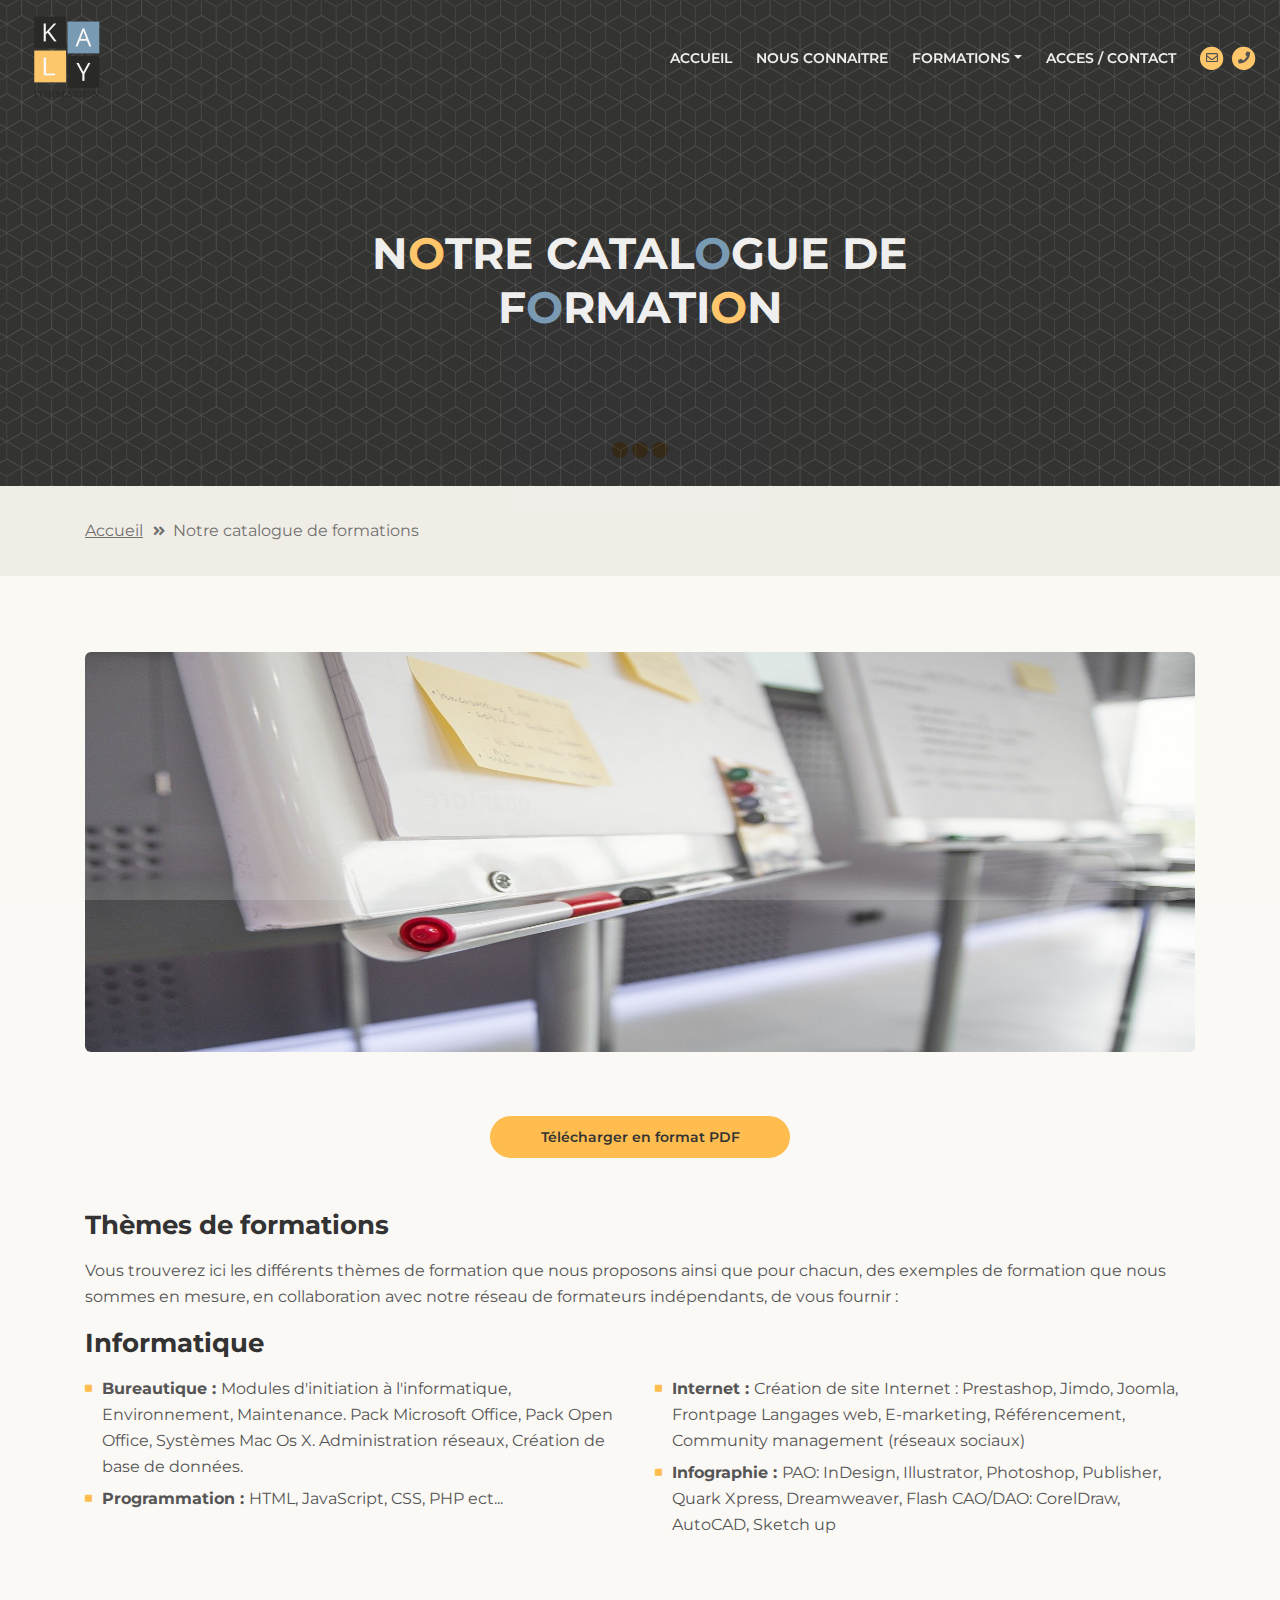
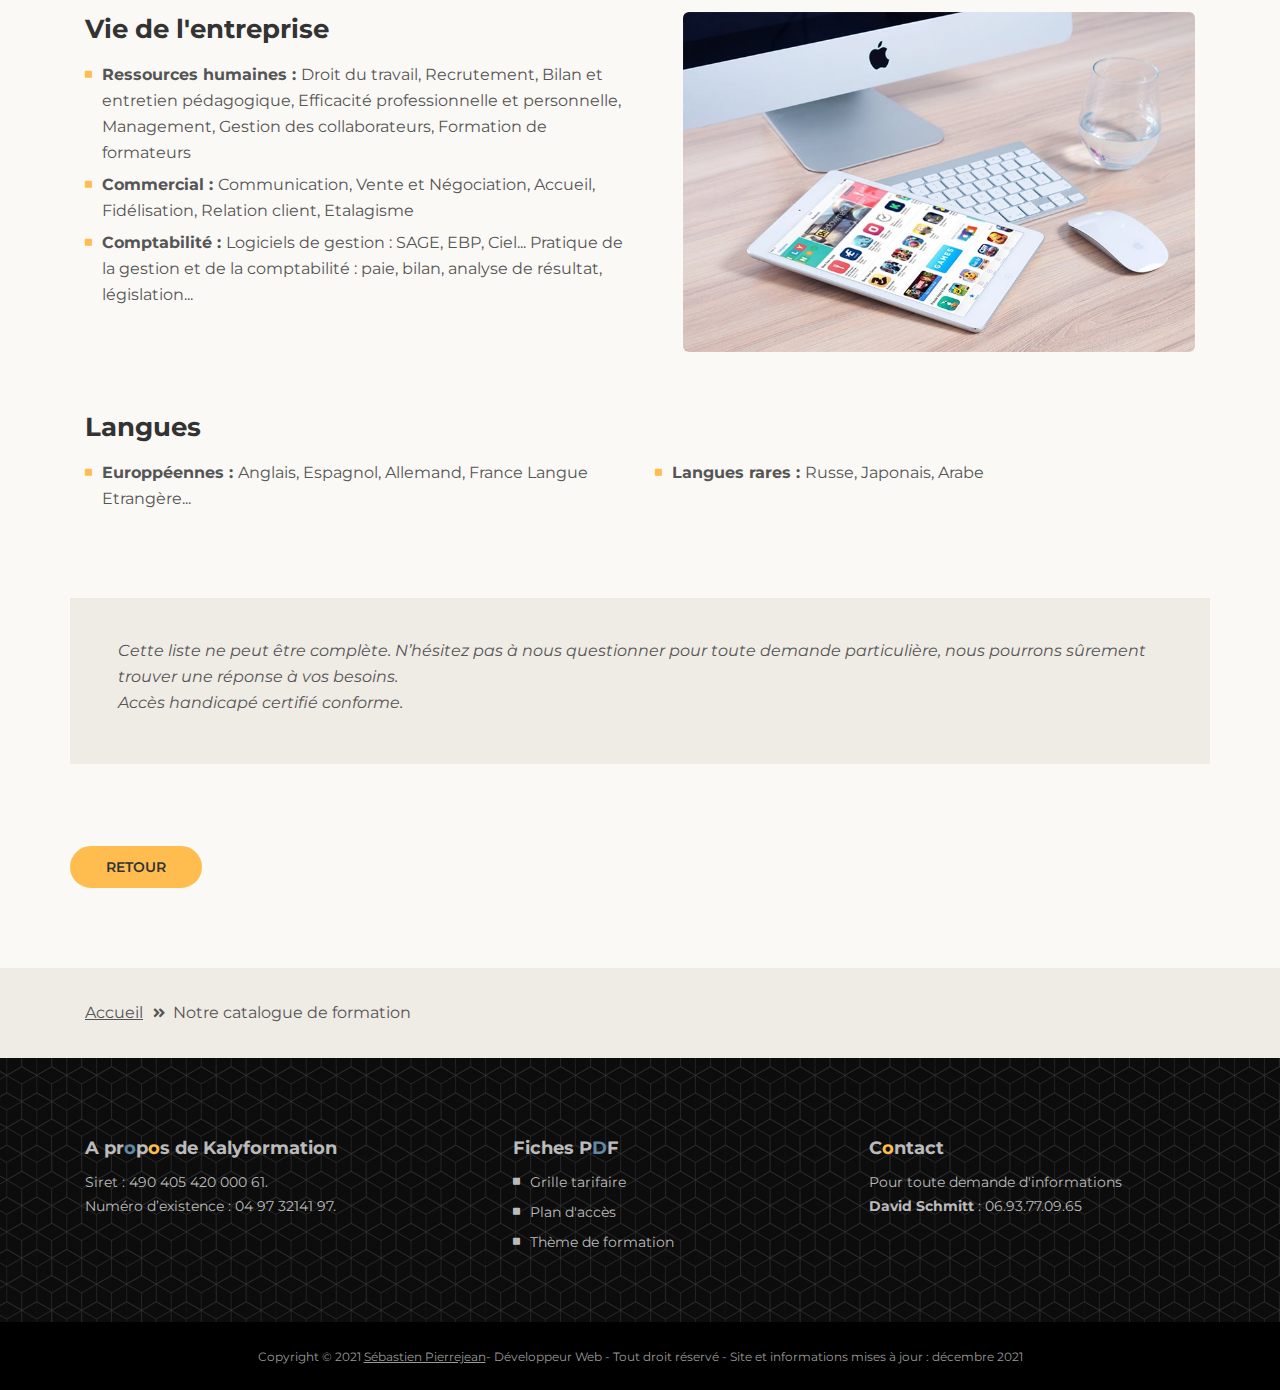
==== commit 6196e35a: "linking button menu" ====
--- a/formation-details.html
+++ b/formation-details.html
@@ -1,5 +1,5 @@
 <!DOCTYPE html>
-<html lang="en">
+<html lang="fr">
     <head>
         <meta charset="utf-8" />
         <meta
@@ -30,7 +30,7 @@
         <meta property="og:type" content="article" />
 
         <!-- Website Title -->
-        <title>Article Details - Corso</title>
+        <title>Nos formations</title>
 
         <!-- Styles -->
         <link
@@ -111,7 +111,7 @@
                                 ><span class="item-text">NOS FORMATIONS</span></a
                             >
                             <div class="dropdown-divider"></div>
-                            <a class="dropdown-item" href="terms-conditions.html"
+                            <a class="dropdown-item" href="index.html#date"
                                 ><span class="item-text">PLANING 2022</span></a
                             >
                             <div class="dropdown-divider"></div>
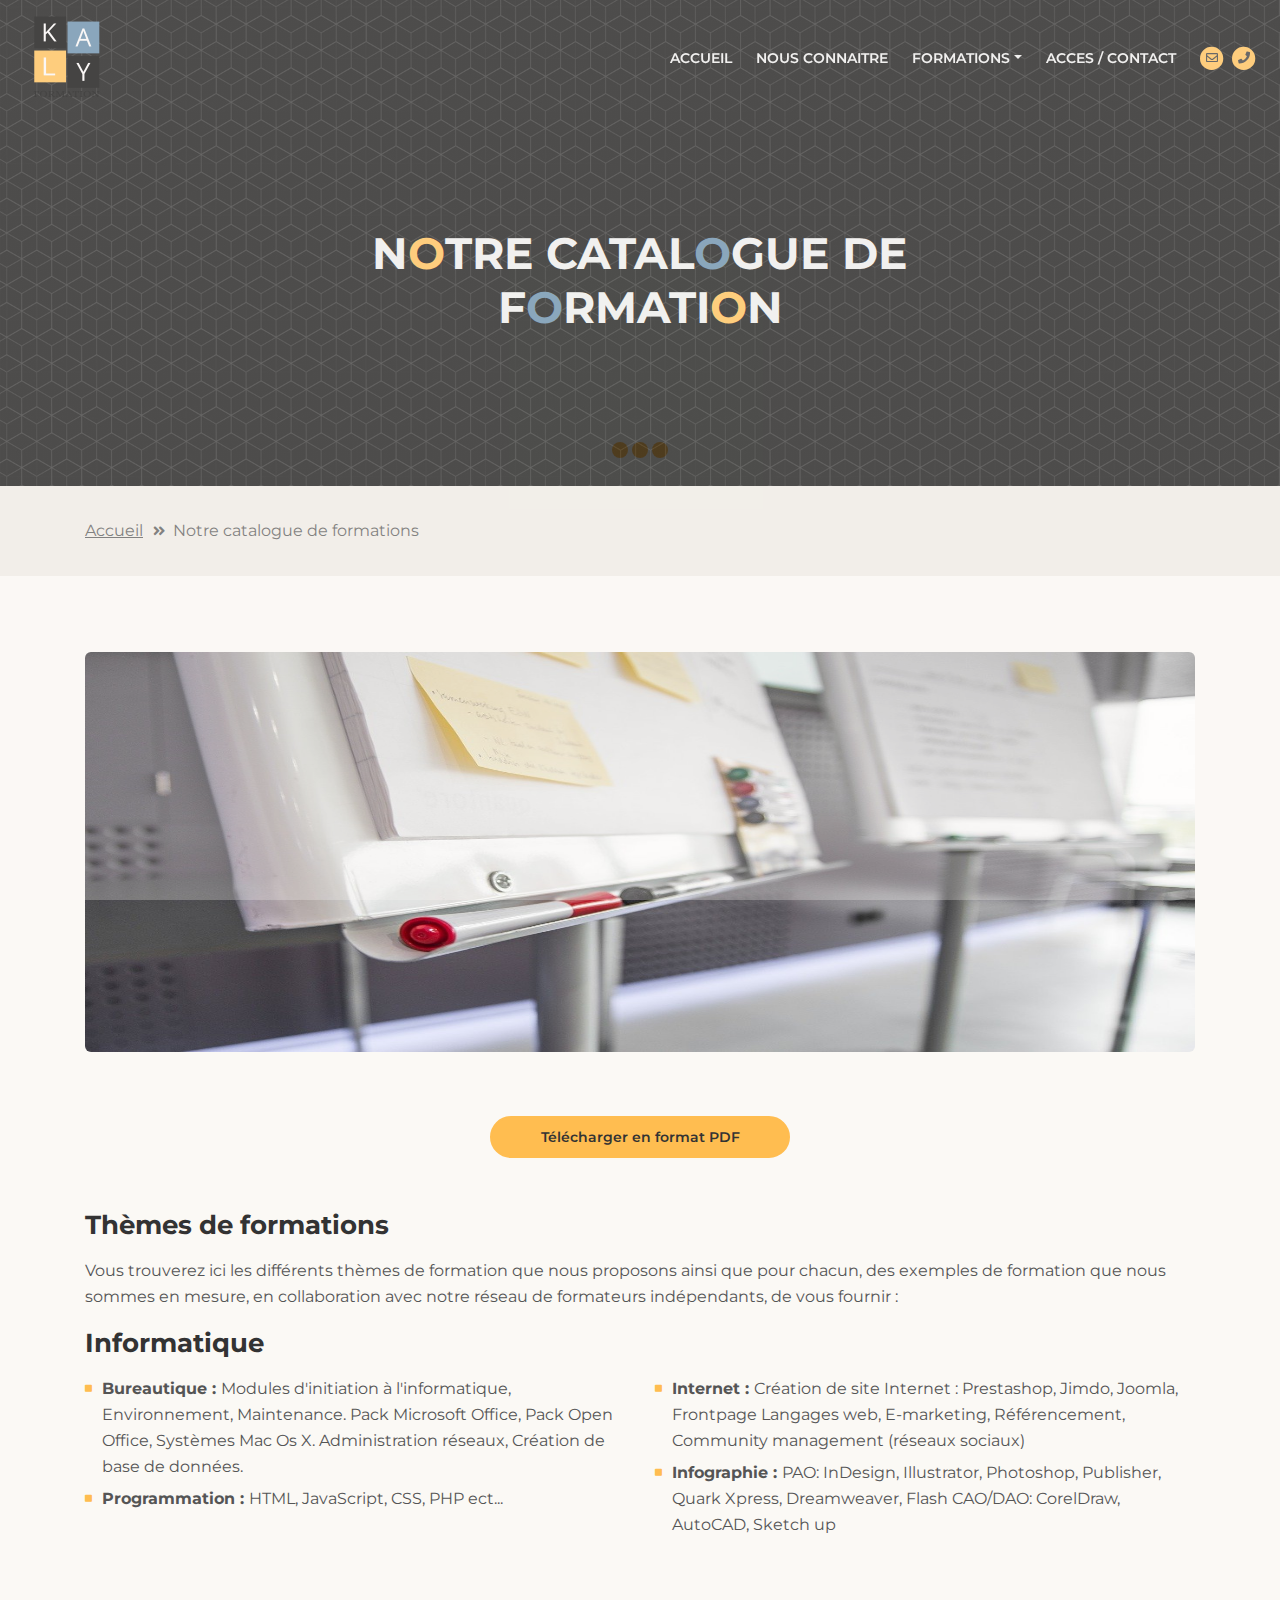
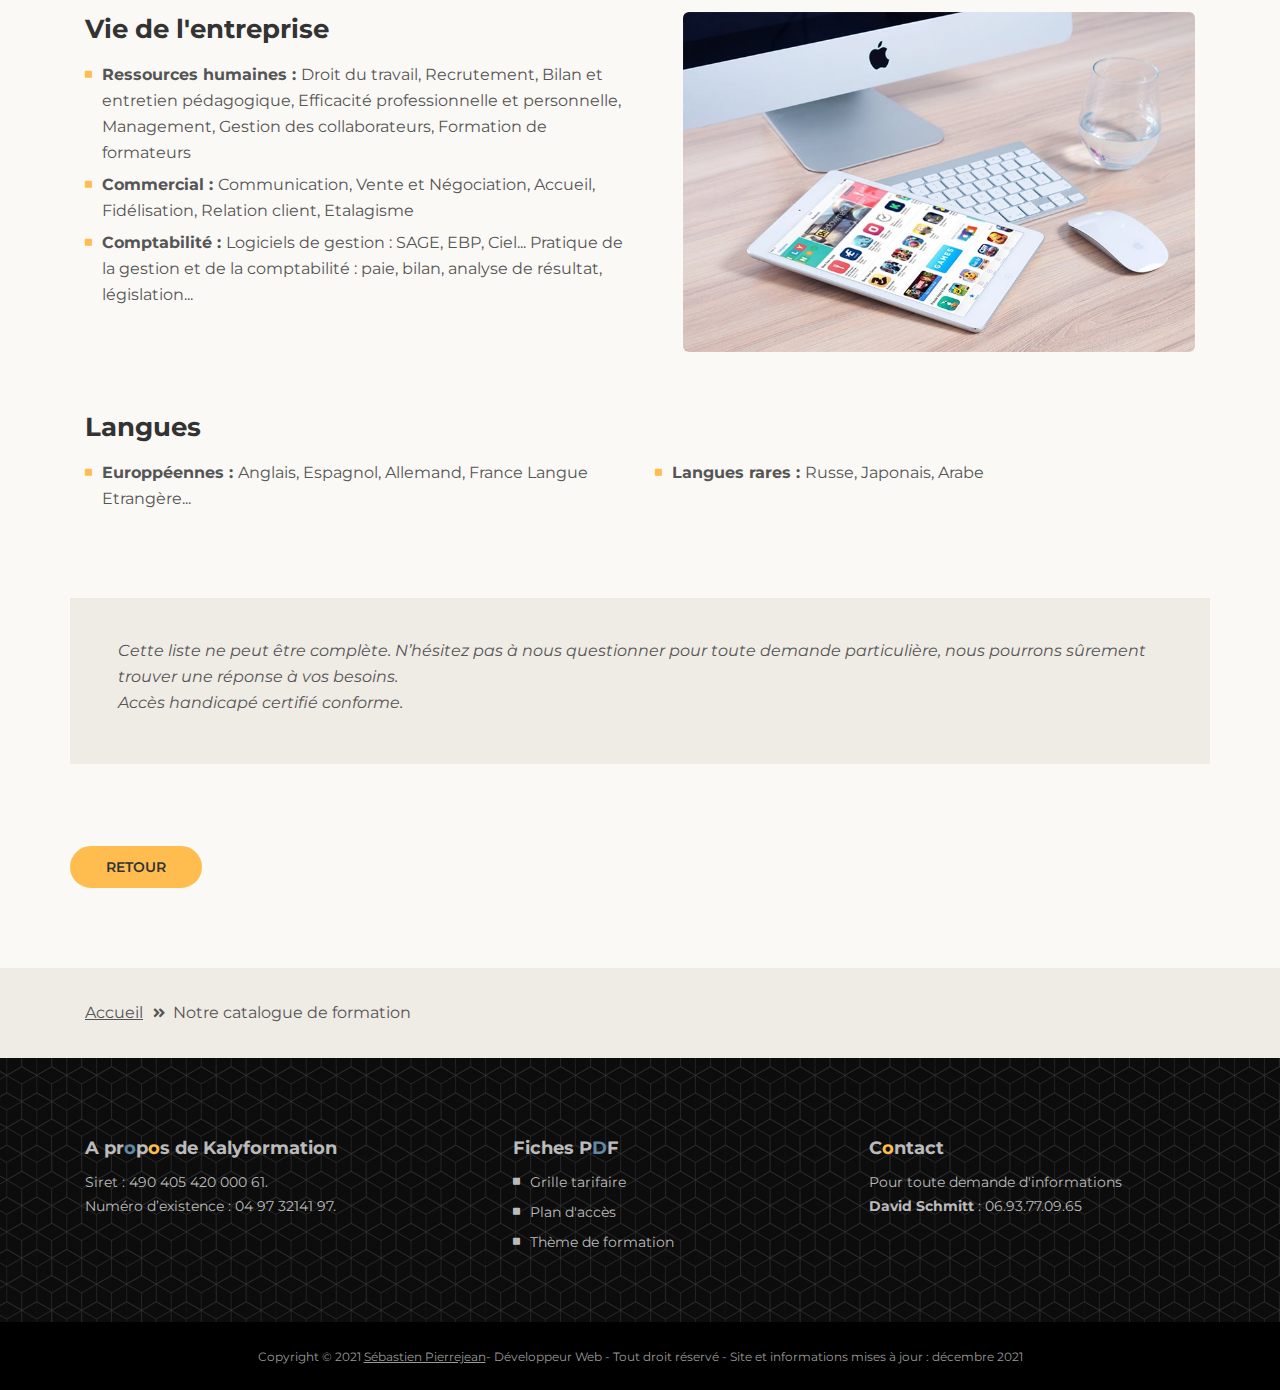
==== commit c075eba1: "insert docs link and pdf" ====
--- a/formation-details.html
+++ b/formation-details.html
@@ -111,7 +111,10 @@
                                 ><span class="item-text">NOS FORMATIONS</span></a
                             >
                             <div class="dropdown-divider"></div>
-                            <a class="dropdown-item" href="index.html#date"
+                            <a
+                                class="dropdown-item"
+                                href="https://docs.google.com/spreadsheets/d/1vLBAXh78m6kUoQs4sPczj25zAXaakkbX2byOmsC1fBI/edit?usp=sharing"
+                                target="blank"
                                 ><span class="item-text">PLANING 2022</span></a
                             >
                             <div class="dropdown-divider"></div>
@@ -204,7 +207,10 @@
                                 alt="alternative"
                             />
                         </div>
-                        <a class="btn-solid-reg button-price" href="index.html"
+                        <a
+                            class="btn-solid-reg button-price"
+                            href="./pdf/plaquette.pdf"
+                            target="blank"
                             >Télécharger en format PDF</a
                         >
                         <!-- end of image-container-large -->
@@ -429,7 +435,9 @@
                                 <li class="media">
                                     <i class="fas fa-square"></i>
                                     <div class="media-body">
-                                        <a href="terms-conditions.html"
+                                        <a
+                                            href="./pdf/grille-tarifaire.pdf"
+                                            target="blank"
                                             >Grille tarifaire</a
                                         >
                                     </div>
@@ -437,13 +445,15 @@
                                 <li class="media">
                                     <i class="fas fa-square"></i>
                                     <div class="media-body">
-                                        <a href="privacy-policy.html">Plan d'accès</a>
+                                        <a href="./pdf/plan-d_accès.pdf" target="blank"
+                                            >Plan d'accès</a
+                                        >
                                     </div>
                                 </li>
                                 <li class="media">
                                     <i class="fas fa-square"></i>
                                     <div class="media-body">
-                                        <a href="article-details.html"
+                                        <a href="./pdf/plaquette.pdf" target="blank"
                                             >Thème de formation</a
                                         >
                                     </div>
--- a/css/styles.css
+++ b/css/styles.css
@@ -301,14 +301,14 @@
     }
 }
 
-.form-control-input:focus + .label-control,
+.form-control-input + .label-control,
 .form-control-input.notEmpty + .label-control,
-.form-control-textarea:focus + .label-control,
+.form-control-textarea + .label-control,
 .form-control-textarea.notEmpty + .label-control {
     top: 0.125rem;
     opacity: 1;
     font-size: 0.75rem;
-    font-weight: 700;
+    font-weight: 600;
 }
 
 .form-control-input,
@@ -720,34 +720,6 @@
     background: linear-gradient(to bottom right, rgba(0, 0, 0, 0.8), rgba(0, 0, 0, 0.8)),
         url('../images/header-background.jpg') center center no-repeat;
     background-size: cover;
-    text-align: center;
-}
-
-.header .countdown {
-    margin-bottom: 0.5rem;
-    color: #fff;
-    text-align: center;
-}
-
-.header .countdown #clock .counter-number {
-    display: inline-block;
-    width: 6.5rem;
-    height: 6.5rem;
-    margin-right: 0.5rem;
-    margin-bottom: 1.25rem;
-    margin-left: 0.5rem;
-    padding-top: 2rem;
-    border: 0.125rem solid #fff;
-    border-radius: 50%;
-    font-weight: 400;
-    font-size: 2.25rem;
-    line-height: 1.25rem;
-    text-align: center;
-}
-
-.header .countdown #clock .counter-number .timer-text {
-    font-size: 0.75rem;
-    line-height: 1rem;
     text-align: center;
 }
 
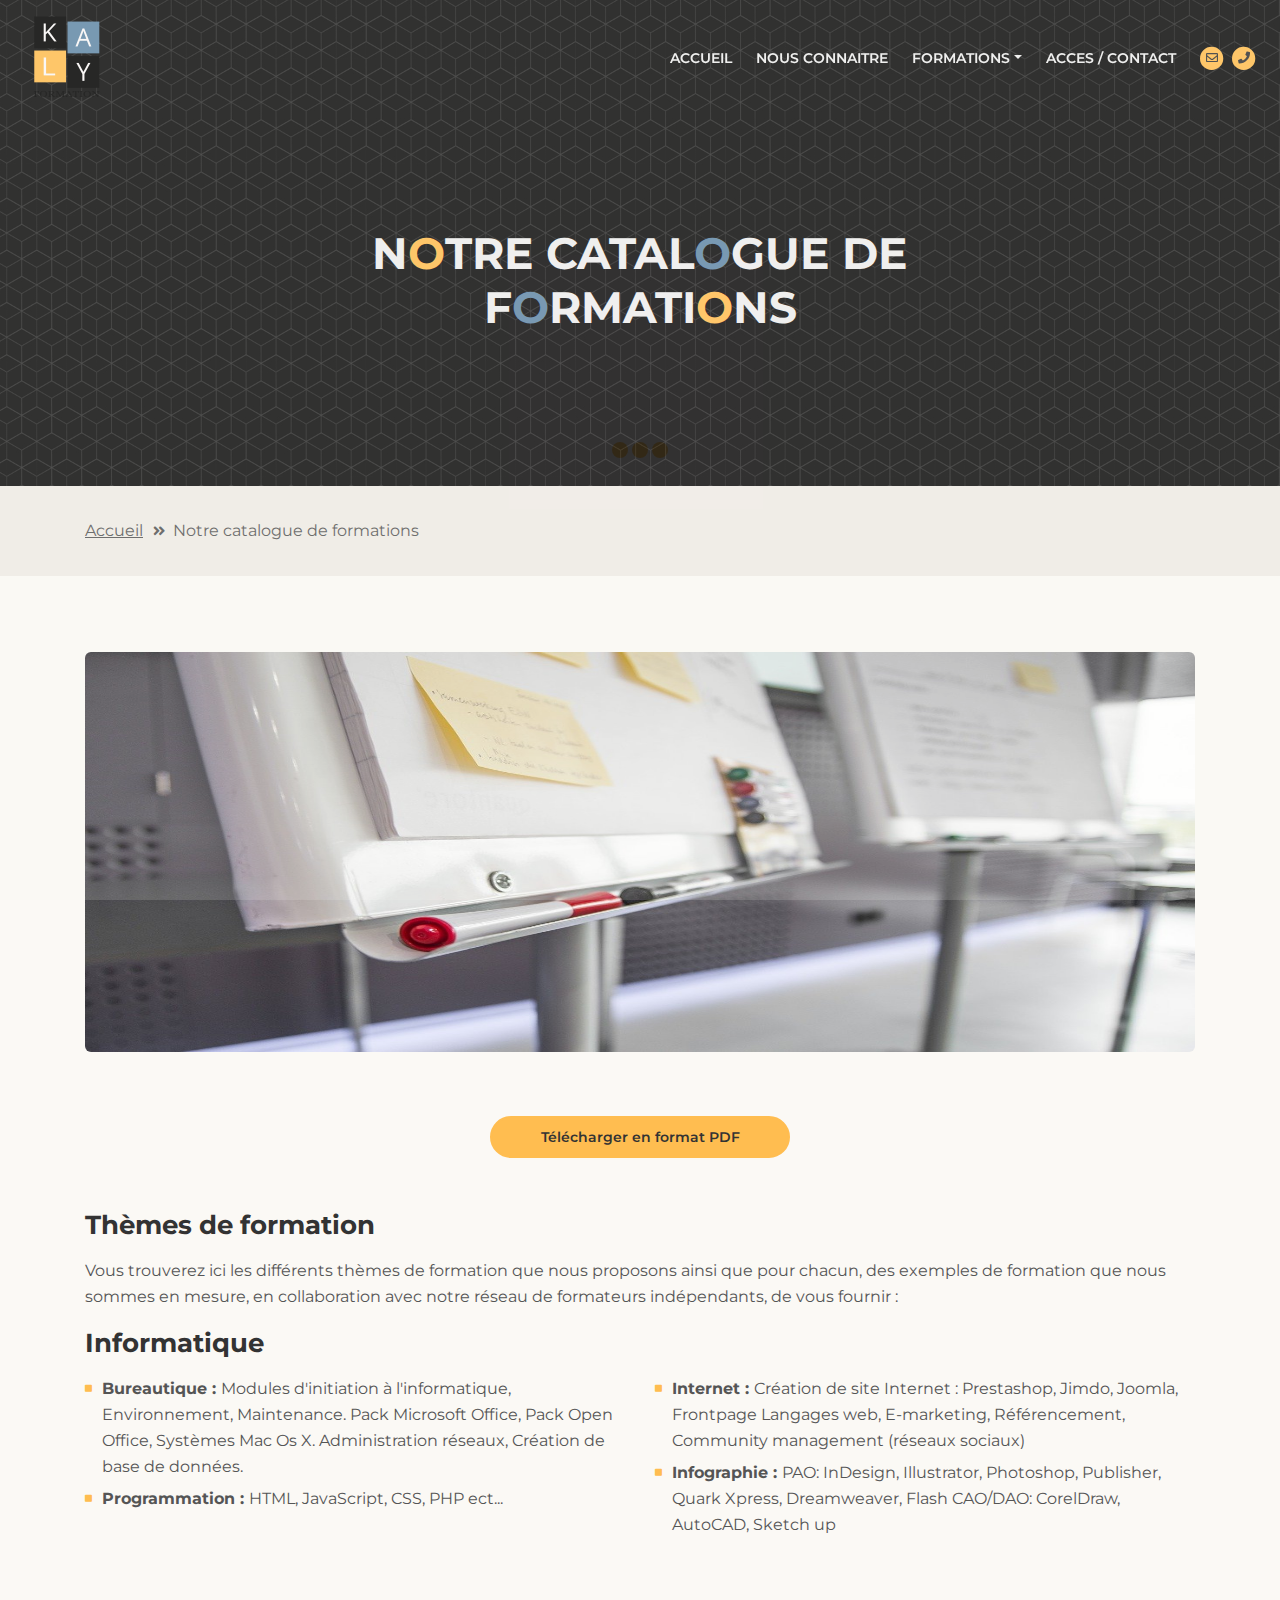
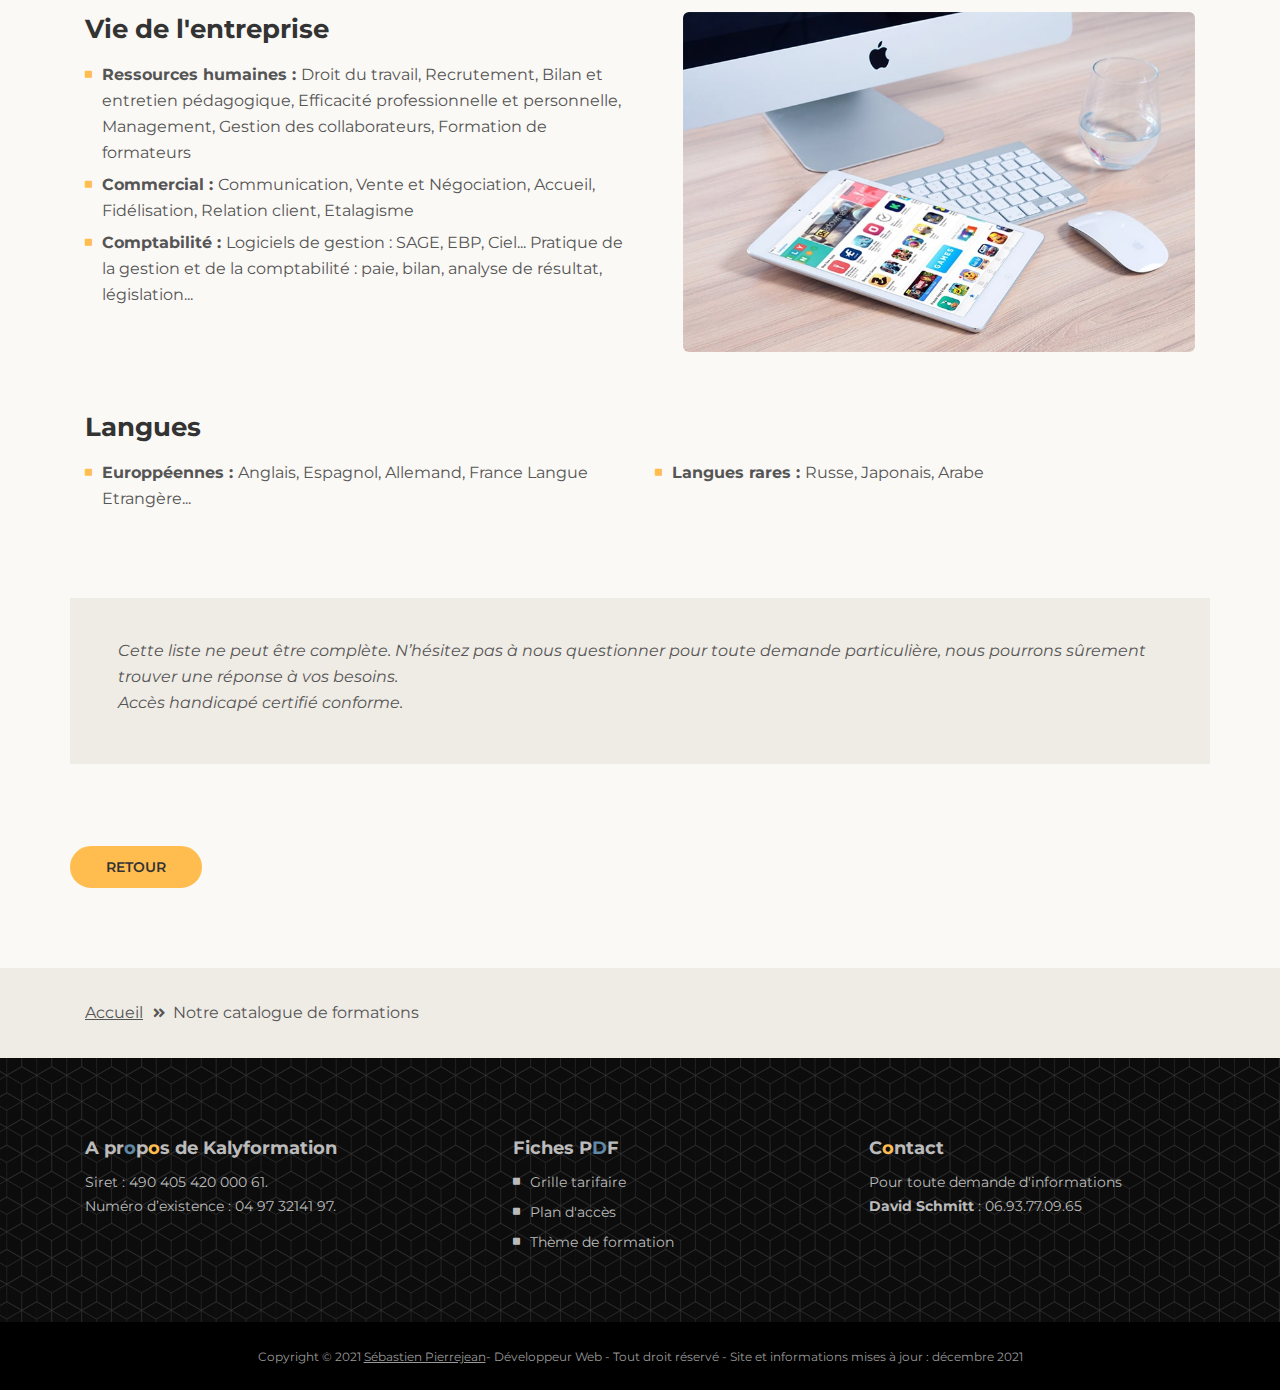
==== commit 0ee6d727: "seo and clean code" ====
--- a/formation-details.html
+++ b/formation-details.html
@@ -10,24 +10,32 @@
         <!-- SEO Meta Tags -->
         <meta
             name="description"
-            content="Landing page template built with HTML and Bootstrap 4 for presenting training courses, classes, workshops and for convincing visitors to register using the form."
+            content="Kalyformation, details des formations proposés par le centre. Piton saint leu, La Réunion, Formation  "
         />
-        <meta name="author" content="Inovatik" />
+        <meta name="author" content="David Schmitt" />
+        <meta name=" copyright" content=" Sébastien Pierrejean" />
+        <meta name=" robots" content=" follow" />
 
         <!-- OG Meta Tags to improve the way the post looks when you share the page on LinkedIn, Facebook, Google+ -->
-        <meta property="og:site_name" content="" />
+        <meta property="og:site_name" content="Kalyformation" />
         <!-- website name -->
-        <meta property="og:site" content="" />
+        <meta property="og:site" content="Kalyformation" />
         <!-- website link -->
-        <meta property="og:title" content="" />
+        <meta property="og:title" content="Kalyformation.fr" />
         <!-- title shown in the actual shared post -->
-        <meta property="og:description" content="" />
+        <meta
+            property="og:description"
+            content="Centre de formation situé à Piton Saint Leu sur l'île de la Réunion."
+        />
         <!-- description shown in the actual shared post -->
-        <meta property="og:image" content="" />
-        <!-- image link, make sure it's jpg -->
-        <meta property="og:url" content="" />
+        <meta
+            property="og:image"
+            content="KALYFORMATION.
+        Centre de formation situé à Piton Saint Leu sur l'île de la Réunion.       
+        « Kalyformation, il faut donner pour se grandir »"
+        />
         <!-- where do you want your post to link to -->
-        <meta property="og:type" content="article" />
+        <meta property="og:type" content="index.html" />
 
         <!-- Website Title -->
         <title>Nos formations</title>
@@ -64,7 +72,10 @@
 
             <!-- Image Logo -->
             <a class="logo-image" href="index.html"
-                ><img src="images/kalySmallLogo.png" alt="alternative"
+                ><img
+                    src="images/kalySmallLogo.png"
+                    alt="logo kalyformation"
+                    title="logo kalyformation"
             /></a>
 
             <!-- Mobile Menu Toggle Button -->
@@ -115,7 +126,7 @@
                                 class="dropdown-item"
                                 href="https://docs.google.com/spreadsheets/d/1vLBAXh78m6kUoQs4sPczj25zAXaakkbX2byOmsC1fBI/edit?usp=sharing"
                                 target="blank"
-                                ><span class="item-text">PLANING 2022</span></a
+                                ><span class="item-text">PLANNING 2022</span></a
                             >
                             <div class="dropdown-divider"></div>
                             <a class="dropdown-item" href="price.html"
@@ -162,7 +173,7 @@
                             >gue de f<span class="color-blue">o</span>rmati<span
                                 class="color-yellow"
                                 >o</span
-                            >n
+                            >ns
                         </h1>
                     </div>
                     <!-- end of col -->
@@ -204,7 +215,8 @@
                             <img
                                 class="img-fluid"
                                 src="images/workshop.jpg"
-                                alt="alternative"
+                                alt="tableaux de formation"
+                                title="photo du centre de formation"
                             />
                         </div>
                         <a
@@ -215,7 +227,7 @@
                         >
                         <!-- end of image-container-large -->
                         <div class="text-container">
-                            <h3>Thèmes de formations</h3>
+                            <h3>Thèmes de formation</h3>
 
                             <p>
                                 Vous trouverez ici les différents thèmes de formation que
@@ -322,7 +334,8 @@
                                         <img
                                             class="img-fluid"
                                             src="images/article-details-small.jpg"
-                                            alt="alternative"
+                                            alt="ordinateur apple et tablette"
+                                            title="équipement informatique pour la formation"
                                         />
                                     </div>
                                     <!-- end of image-container-small -->
@@ -395,7 +408,7 @@
                         <div class="breadcrumbs">
                             <a href="index.html">Accueil</a
                             ><i class="fa fa-angle-double-right"></i
-                            ><span>Notre catalogue de formation</span>
+                            ><span>Notre catalogue de formations</span>
                         </div>
                         <!-- end of breadcrumbs -->
                     </div>
--- a/css/styles.css
+++ b/css/styles.css
@@ -1,43 +1,3 @@
-/* Template: Corso - Free Training Course Landing Page Template
-   Author: Inovatik
-   Created: Nov 2019
-   Description: Master CSS file
-*/
-
-/*****************************************
-Table Of Contents:
-
-01. General Styles
-02. Preloader
-03. Navigation
-04. Header
-05. Registration
-06. Partners
-07. Instructor
-08. Description
-09. Students
-10. Details Lightbox
-11. Video
-12. Takeaways
-13. Testimonials
-14. Date
-15. Newsletter
-16. Contact
-17. Footer
-18. Copyright
-19. Back To Top Button
-20. Extra Pages
-21. Media Queries
-******************************************/
-
-/*****************************************
-Colors:
-- Backgrounds - light gray #fbf9f5
-- Backgrounds, buttons - yellow #ffbd50
-- Headings text, navbar links - black #333
-- Body text - dark gray #555
-******************************************/
-
 /******************************/
 /*     01. General Styles     */
 /******************************/
@@ -851,7 +811,7 @@
 }
 
 /***************************/
-/*     08. Description     */
+/*     08. Description formation    */
 /***************************/
 .basic-2 {
     padding-top: 3.5rem;
@@ -882,9 +842,6 @@
     text-align: center;
 }
 
-/************************/
-/*     09. Students     */
-/************************/
 .basic-3 {
     padding-top: 2.75rem;
     padding-bottom: 4rem;
@@ -907,107 +864,8 @@
     border-radius: 0.25rem;
 }
 
-/********************************/
-/*     10. Details Lightbox     */
-/********************************/
-.lightbox-basic {
-    margin: 2.5rem auto;
-    padding: 2rem 1.5rem 2rem 1.5rem;
-    border-radius: 0.25rem;
-    background: #fbf9f5;
-    text-align: left;
-}
-
-.lightbox-basic .container {
-    padding-right: 0;
-    padding-left: 0;
-}
-
-.lightbox-basic .image-container {
-    max-width: 33.75rem;
-    margin-right: auto;
-    margin-bottom: 3rem;
-    margin-left: auto;
-}
-
-.lightbox-basic .image-container img {
-    border-radius: 0.25rem;
-}
-
-.lightbox-basic h3 {
-    margin-bottom: 0.5rem;
-}
-
-.lightbox-basic hr {
-    width: 2.5rem;
-    height: 0.125rem;
-    margin-top: 0;
-    margin-bottom: 0.875rem;
-    margin-left: 0;
-    border: 0;
-    background-color: #555;
-    text-align: left;
-}
-
-.lightbox-basic h4 {
-    margin-bottom: 1rem;
-}
-
-.lightbox-basic .list-unstyled .fas {
-    color: #555;
-    font-size: 0.5rem;
-    line-height: 1.5rem;
-}
-
-.lightbox-basic .list-unstyled .media-body {
-    margin-left: 0.625rem;
-}
-
-.lightbox-basic .btn-outline-reg,
-.lightbox-basic .btn-solid-reg {
-    margin-top: 0.75rem;
-}
-
-/* Signup Button */
-.lightbox-basic .btn-solid-reg.mfp-close {
-    position: relative;
-    width: auto;
-    height: auto;
-    color: #333;
-    opacity: 1;
-}
-
-.lightbox-basic .btn-solid-reg.mfp-close:hover {
-    color: #333;
-}
-/* end of signup Button */
-
-/* Back Button */
-.lightbox-basic a.mfp-close.as-button {
-    position: relative;
-    width: auto;
-    height: auto;
-    margin-left: 0.375rem;
-    color: #333;
-    opacity: 1;
-}
-
-.lightbox-basic a.mfp-close.as-button:hover {
-    color: #333;
-}
-/* end of back button */
-
-.lightbox-basic button.mfp-close.x-button {
-    position: absolute;
-    top: -0.125rem;
-    right: -0.125rem;
-    width: 2.75rem;
-    height: 2.75rem;
-    color: #707984;
-}
-
 /*************************/
-/*     12. Takeaways     */
+/*     12.Cards formations     */
 /*************************/
 .cards {
     padding-top: 3rem;
@@ -1062,7 +920,7 @@
 }
 
 /********************/
-/*     14. Date     */
+/*     14. Planning     */
 /********************/
 .basic-5 {
     background-color: #fbf9f5;
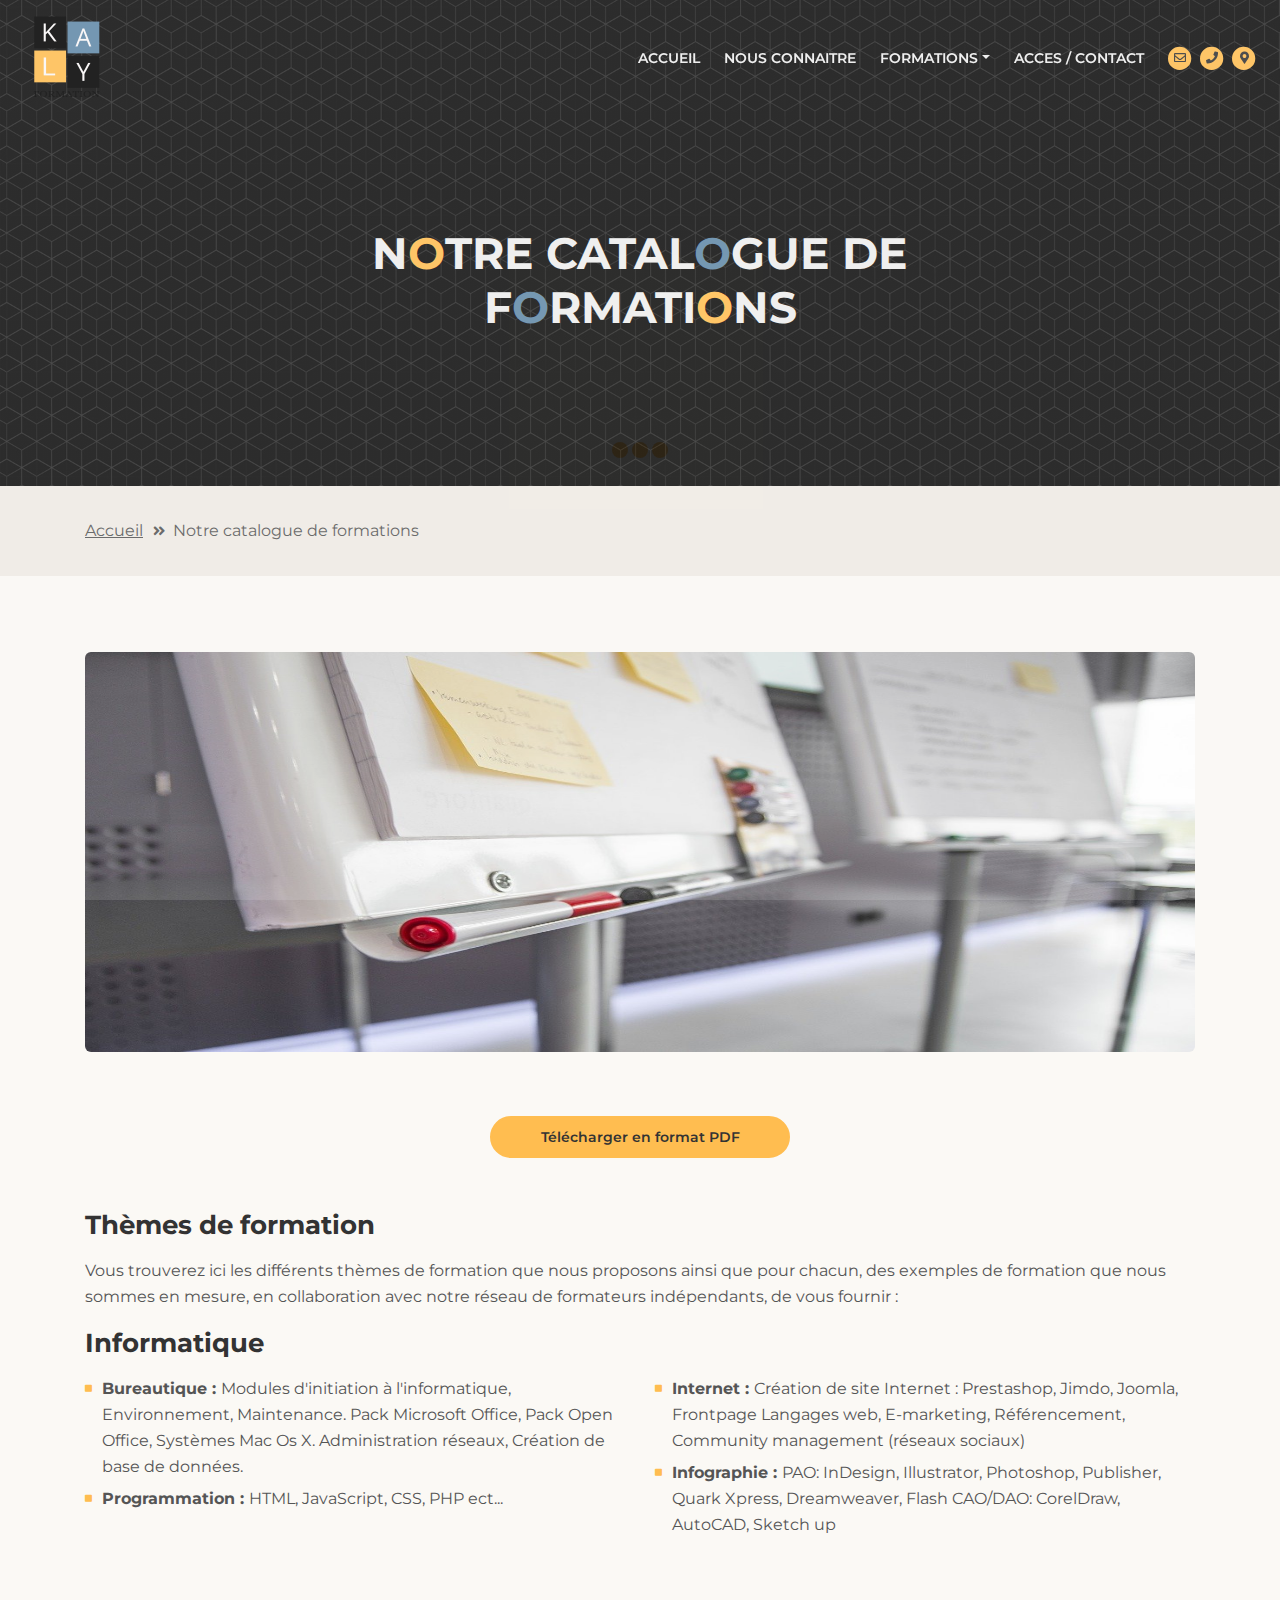
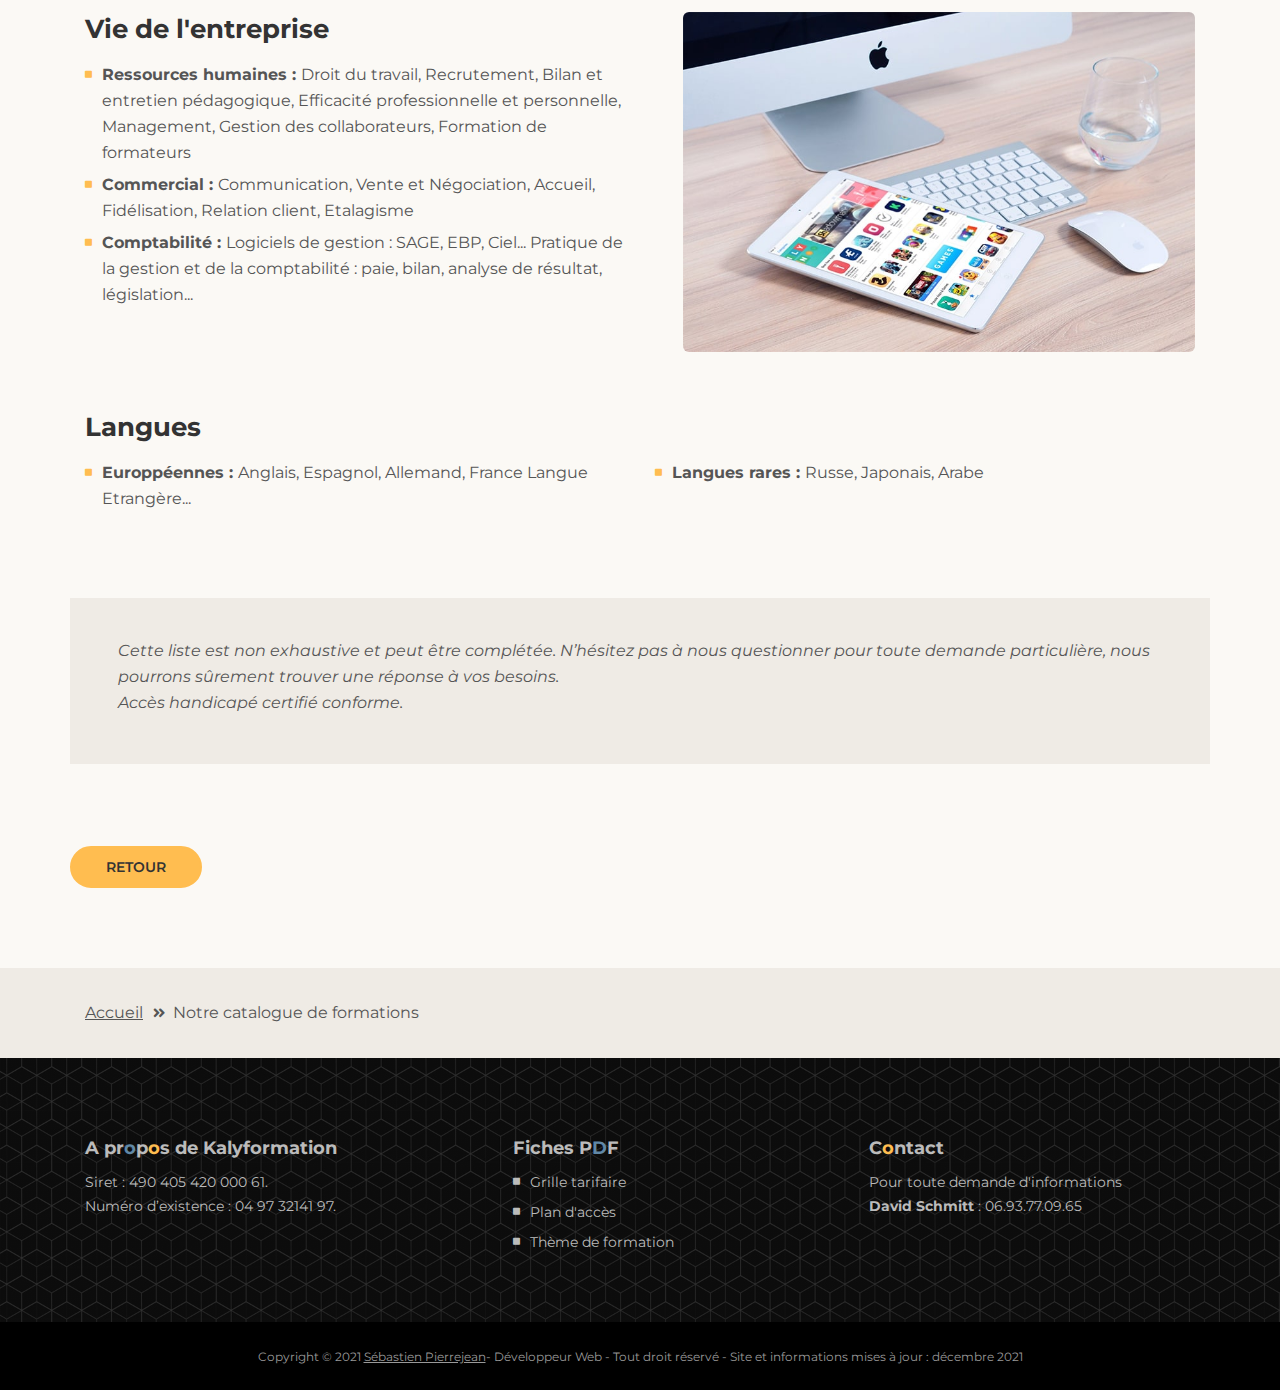
==== commit df46e00b: "dernières modif orthographe partie home formation photo ect" ====
--- a/formation-details.html
+++ b/formation-details.html
@@ -155,6 +155,15 @@
                             <i class="fas fa-phone fa-stack-1x"></i>
                         </a>
                     </span>
+                    <span class="fa-stack">
+                        <a
+                            href="https://www.google.com/maps/place/Le+CAR%C3%A9+coworking/@-21.2188464,55.3118903,15z/data=!4m5!3m4!1s0x0:0x14b9ca0a580a67e2!8m2!3d-21.2188488!4d55.3118862"
+                            target="blank"
+                        >
+                            <i class="fas fa-circle fa-stack-2x"></i>
+                            <i class="fas fa-map-marker-alt fa-stack-1x"></i>
+                        </a>
+                    </span>
                 </span>
             </div>
         </nav>
@@ -381,9 +390,10 @@
 
                         <div class="text-container dark notice-formation">
                             <p class="testimonial-text">
-                                Cette liste ne peut être complète. N’hésitez pas à nous
-                                questionner pour toute demande particulière, nous pourrons
-                                sûrement trouver une réponse à vos besoins.<br />
+                                Cette liste est non exhaustive et peut être complétée.
+                                N’hésitez pas à nous questionner pour toute demande
+                                particulière, nous pourrons sûrement trouver une réponse à
+                                vos besoins.<br />
                                 Accès handicapé certifié conforme.
                             </p>
                         </div>
--- a/css/styles.css
+++ b/css/styles.css
@@ -883,7 +883,7 @@
 }
 
 .cards .card {
-    max-width: 21rem;
+    max-width: 50rem;
     height: 355px;
     margin-right: auto;
     margin-bottom: 4rem;
@@ -892,6 +892,13 @@
     border: none;
     background-color: #fff;
     text-align: center;
+}
+
+.row-card {
+    display: -ms-flexbox;
+    display: flex;
+    -ms-flex-wrap: wrap;
+    flex-wrap: wrap;
 }
 
 .cards .card-image {
@@ -1496,9 +1503,10 @@
 
     .cards .card {
         display: inline-block;
-        width: 17.75rem;
         max-width: 100%;
         vertical-align: top;
+        width: 40%;
+        justify-content: space-between;
     }
 
     .cards .card:nth-child(3n + 2) {
@@ -1647,7 +1655,8 @@
 
     /* Takeaways */
     .cards .card {
-        width: 21rem;
+        width: 40%;
+        justify-content: space-between;
     }
 
     .cards .card:nth-child(3n + 2) {
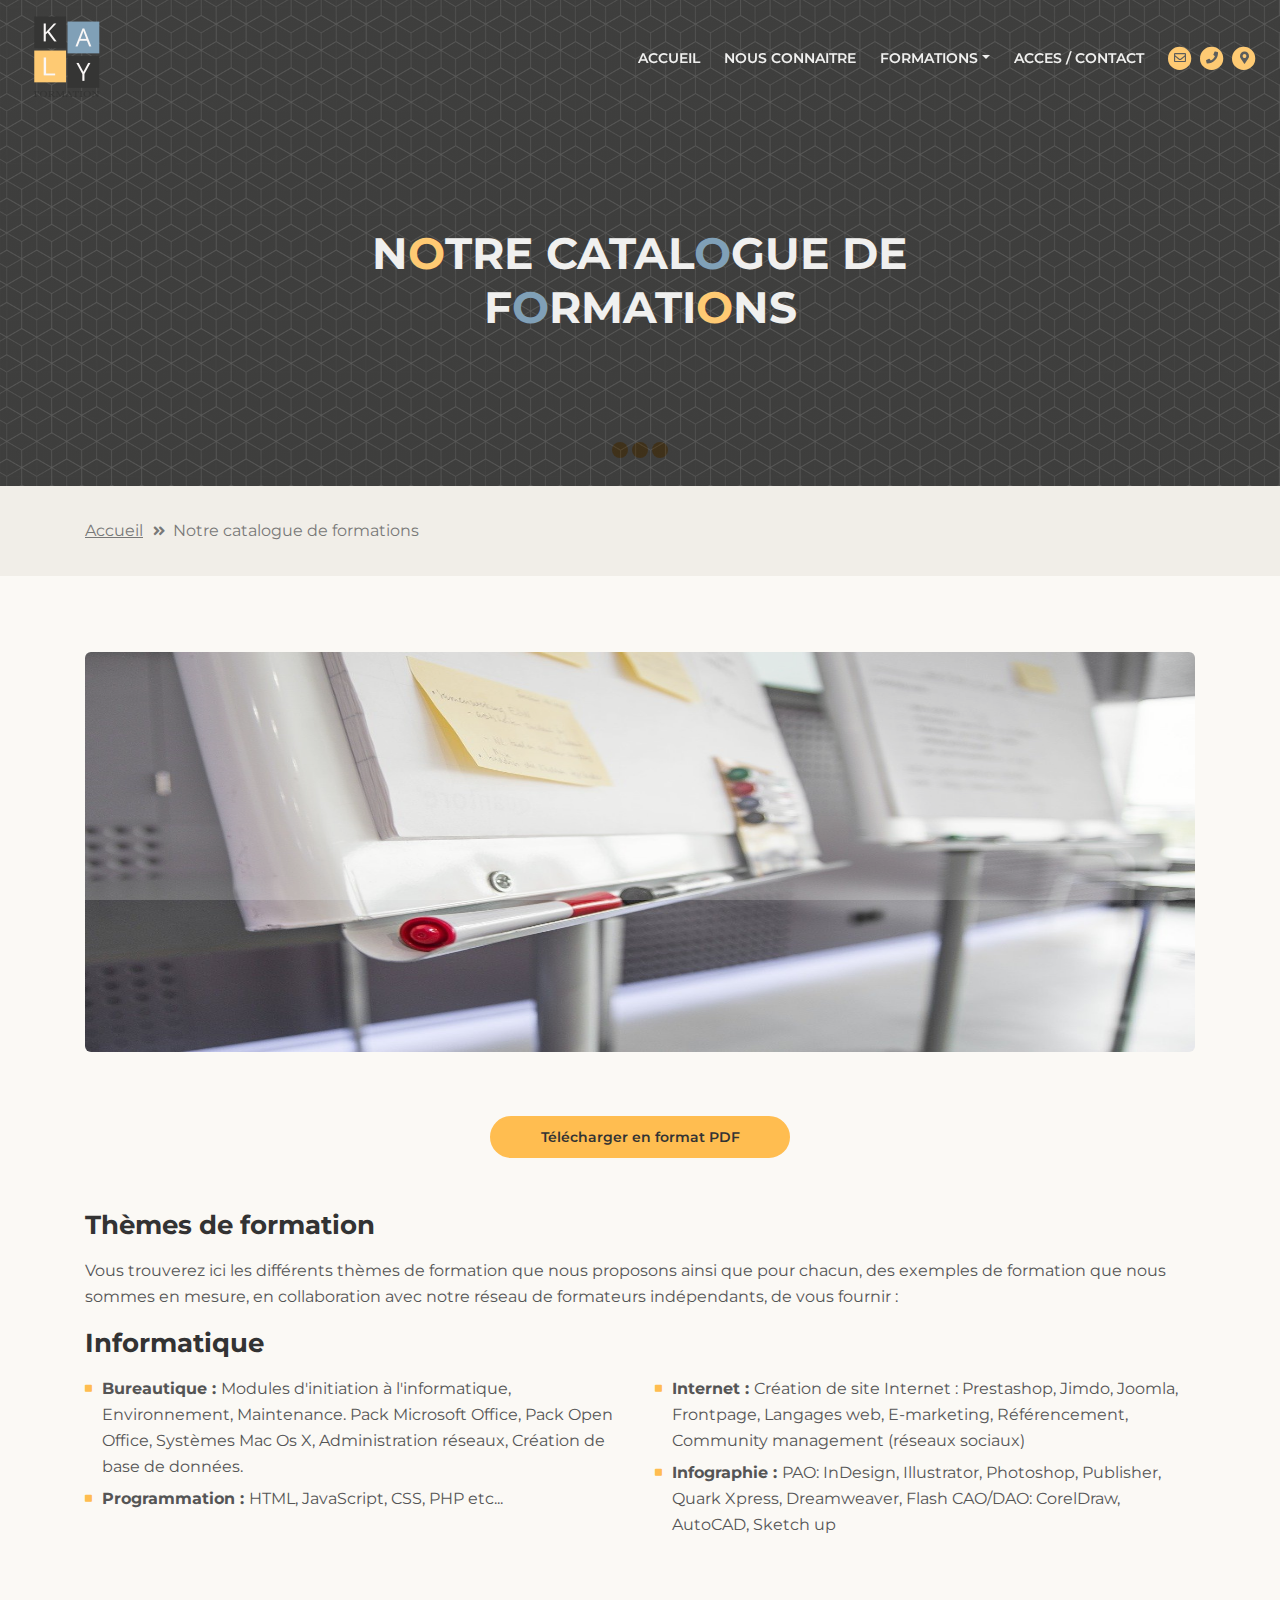
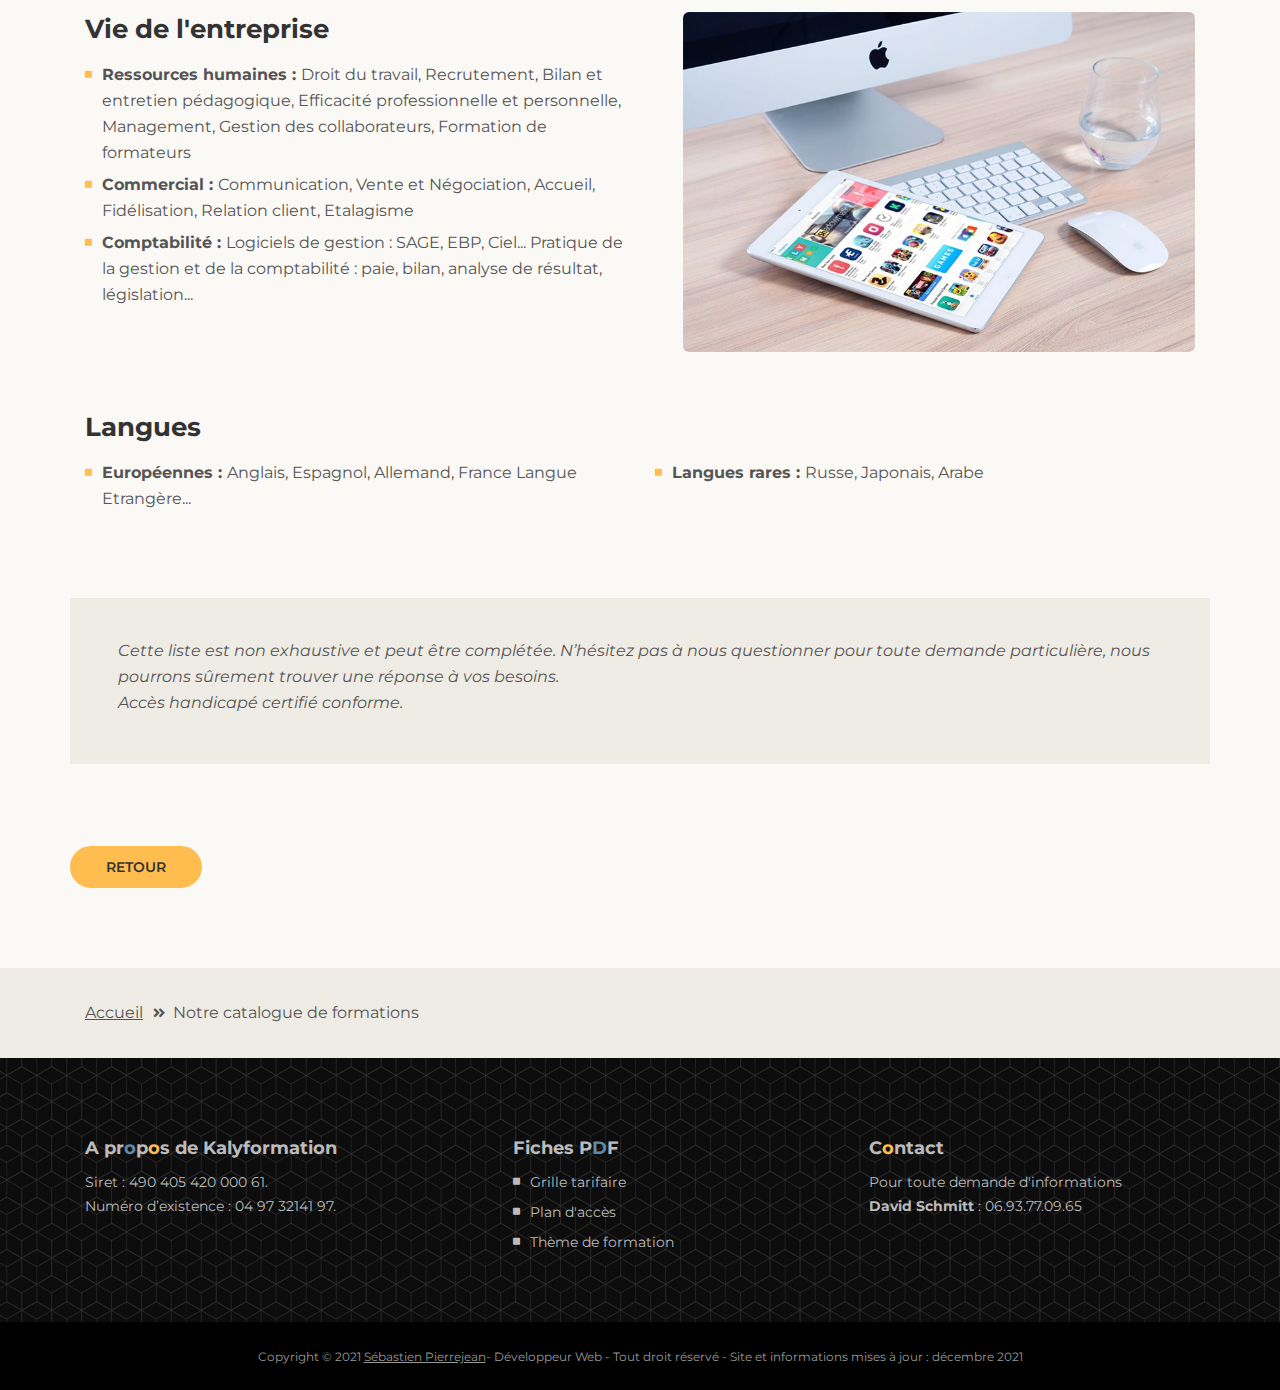
==== commit 1d0bb143: "orthographe" ====
--- a/formation-details.html
+++ b/formation-details.html
@@ -255,7 +255,7 @@
                                                 Modules d'initiation à l'informatique,
                                                 Environnement, Maintenance. Pack Microsoft
                                                 Office, Pack Open Office, Systèmes Mac Os
-                                                X. Administration réseaux, Création de
+                                                X, Administration réseaux, Création de
                                                 base de données.
                                             </div>
                                         </li>
@@ -263,7 +263,7 @@
                                             <i class="fas fa-square"></i>
                                             <div class="media-body">
                                                 <strong>Programmation : </strong>
-                                                HTML, JavaScript, CSS, PHP ect...
+                                                HTML, JavaScript, CSS, PHP etc...
                                             </div>
                                         </li>
                                     </ul>
@@ -277,7 +277,7 @@
                                             <div class="media-body">
                                                 <strong>Internet : </strong>
                                                 Création de site Internet : Prestashop,
-                                                Jimdo, Joomla, Frontpage Langages web,
+                                                Jimdo, Joomla, Frontpage, Langages web,
                                                 E-marketing, Référencement, Community
                                                 management (réseaux sociaux)
                                             </div>
@@ -361,7 +361,7 @@
                                     <li class="media">
                                         <i class="fas fa-square"></i>
                                         <div class="media-body">
-                                            <strong>Europpéennes : </strong>
+                                            <strong>Européennes : </strong>
                                             Anglais, Espagnol, Allemand, France Langue
                                             Etrangère...
                                         </div>
